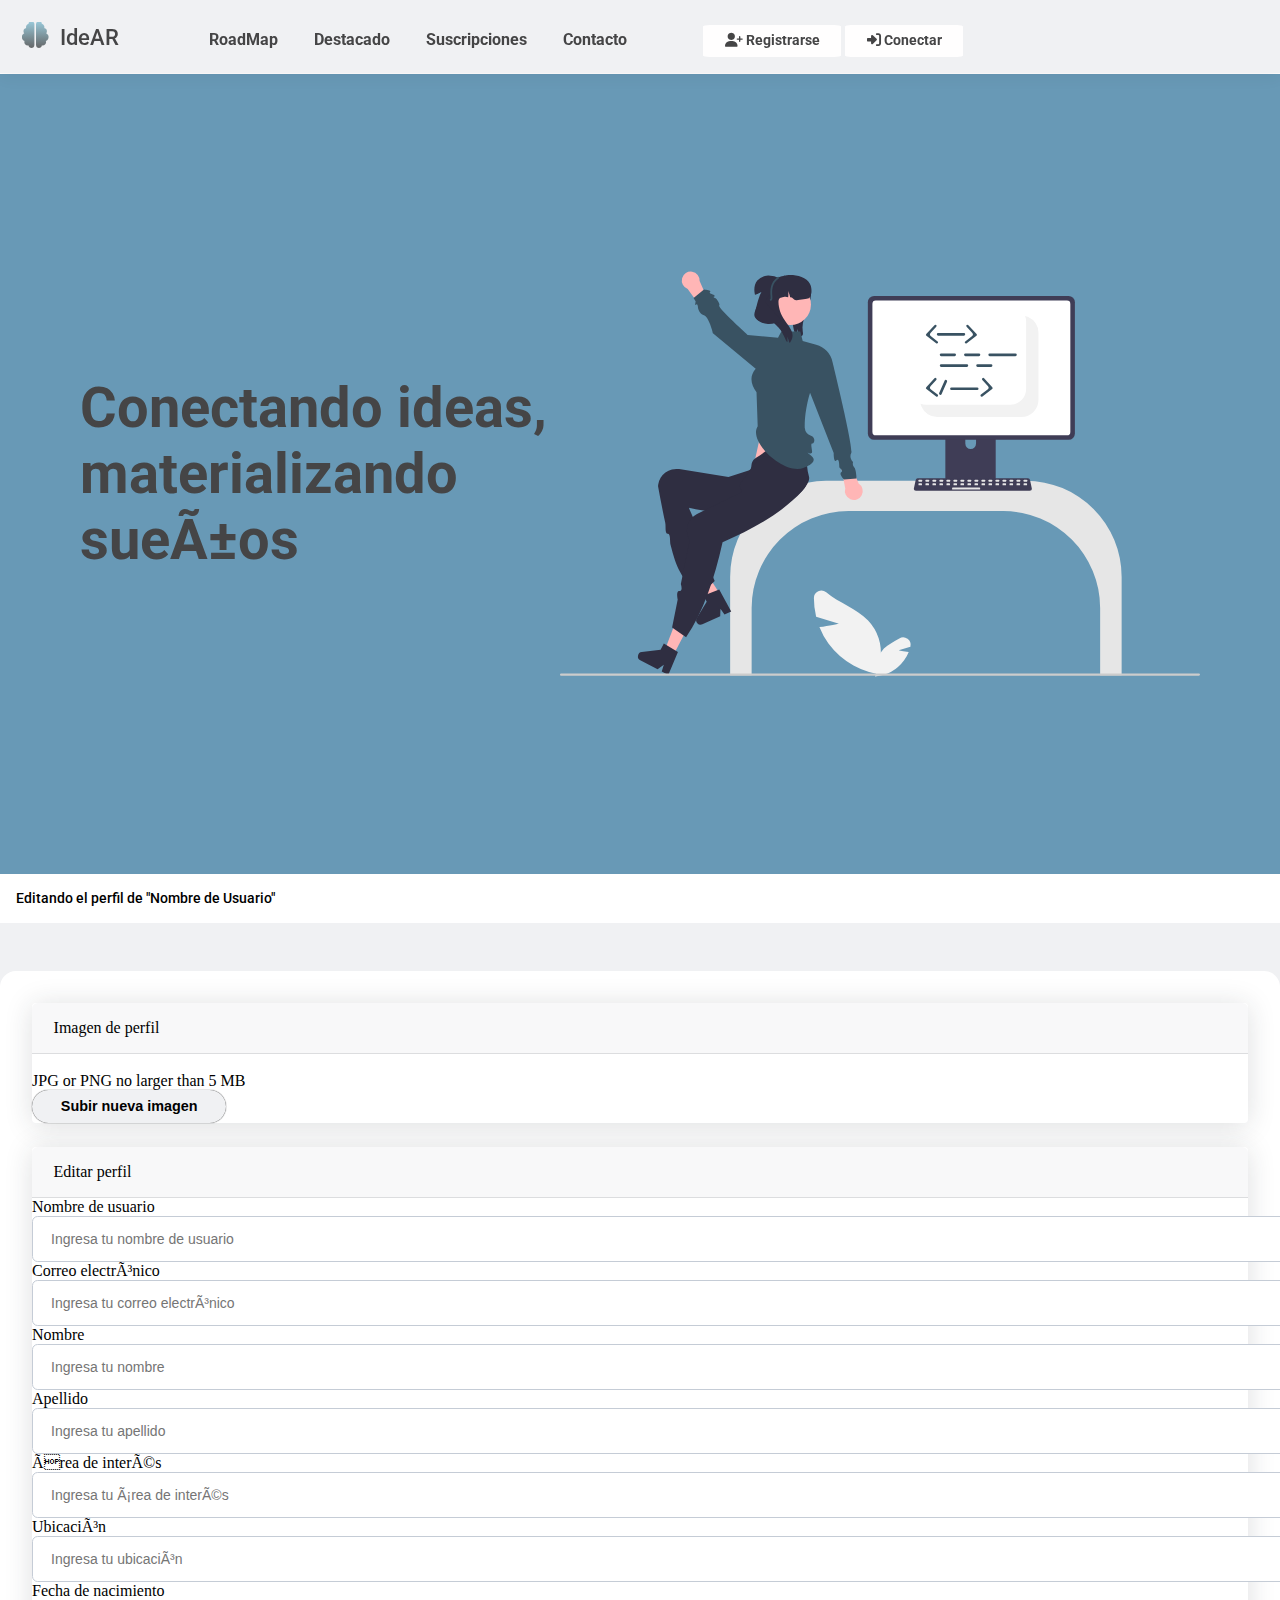
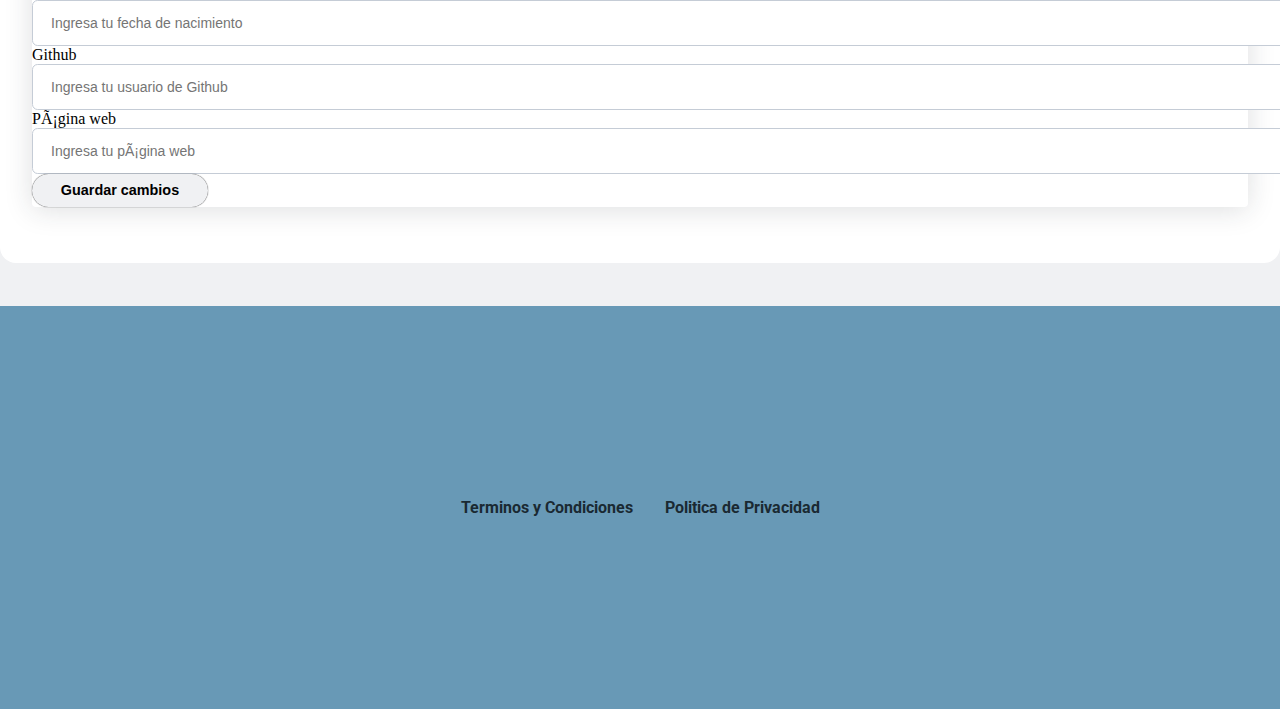
==== editProfile.html @ efefc880 "Cambios y nuevas vistas" ====
<!DOCTYPE html>
<html lang=”es”>
<head>
    <meta charset=”UTF-8″ />
    <title>Ide.AR</title>
    <meta name="viewport" content="width=device-width, initial-scale=1">
    <link rel="stylesheet" href="https://cdnjs.cloudflare.com/ajax/libs/font-awesome/4.7.0/css/font-awesome.min.css">
    <link rel="stylesheet" href="https://use.fontawesome.com/releases/v5.5.0/css/all.css" integrity="sha384-B4dIYHKNBt8Bc12p+WXckhzcICo0wtJAoU8YZTY5qE0Id1GSseTk6S+L3BlXeVIU" crossorigin="anonymous">
    <link rel="stylesheet" href="https://cdnjs.cloudflare.com/ajax/libs/font-awesome/6.1.2/css/all.min.css">
    <link rel="stylesheet" href="/css/styles.css">
    <script src="https://code.jquery.com/jquery-3.6.1.min.js"></script>
    <script src="/scripts/scripts.js"></script>
    <link href="https://cdn.jsdelivr.net/npm/bootstrap@5.2.3/dist/css/bootstrap.min.css" rel="stylesheet" integrity="sha384-rbsA2VBKQhggwzxH7pPCaAqO46MgnOM80zW1RWuH61DGLwZJEdK2Kadq2F9CUG65" crossorigin="anonymous">
</head>
<body>
    <script src="https://cdn.jsdelivr.net/npm/bootstrap@5.2.3/dist/js/bootstrap.bundle.min.js" integrity="sha384-kenU1KFdBIe4zVF0s0G1M5b4hcpxyD9F7jL+jjXkk+Q2h455rYXK/7HAuoJl+0I4" crossorigin="anonymous"></script>
    <nav>
        <a href="#home" class="logoNav"><i class='fas fa-brain'></i> IdeAR</a>
        <span class="menuIcon"><i class="fa-solid fa-bars"></i></span>
        <ol class="navOptions">
            <li><a href="#roadMap">RoadMap</a></li>
            <li><a href="#destacado">Destacado</a></li>
            <li><a href="#pricing">Suscripciones</a></li>
            <li><a href="#contact">Contacto</a></li>
        </ol>
        <ol class="userOptions">
            <li><a href=""><i class="fa-solid fa-user-plus"></i> Registrarse</a></li>
            <li><a href=""><i class="fa-solid fa-right-to-bracket"></i> Conectar</a></li>
        </ol>
    </nav>
    <header class="mainHeader">
        <div class="infoHeader">
            <h1>Conectando ideas, materializando sueños</h1>
        </div>
        <img src="/img/main.svg">
    </header>
    <main>
        <section class="container postView editProfile">
            <div class="navContent">
                Editando el perfil de "Nombre de Usuario"
            </div>

            <div class="container-xl px-4 mt-4">
                <div class="row">
                    <div class="col-xl-4">
                        <!-- Profile picture card-->
                        <div class="card mb-4 mb-xl-0">
                            <div class="card-header">Imagen de perfil</div>
                            <div class="card-body text-center">
                                <!-- Profile picture image-->
                                <img class="img-account-profile rounded-circle mb-2" src="https://via.placeholder.com/200x200" alt="">
                                <!-- Profile picture help block-->
                                <div class="small font-italic text-muted mb-4">JPG or PNG no larger than 5 MB</div>
                                <!-- Profile picture upload button-->
                                <button class="buttonProfile" type="button">Subir nueva imagen</button>
                            </div>
                        </div>
                    </div>
                    <div class="col-xl-8">
                        <!-- Account details card-->
                        <div class="card mb-4">
                            <div class="card-header">Editar perfil</div>
                            <div class="card-body">
                                <form>
                                    <!-- Form Group (username)-->
                                    <div class="row gx-3 mb-3">
                                        <div class="col-md-6">
                                            <label class="small mb-1" for="inputUsername">Nombre de usuario</label>
                                            <input class="form-control" id="inputUsername" type="text" placeholder="Ingresa tu nombre de usuario">
                                        </div>
                                        <div class="col-md-6">
                                            <label class="small mb-1" for="inputEmailAddress">Correo electrónico</label>
                                            <input class="form-control" id="inputEmailAddress" type="email" placeholder="Ingresa tu correo electrónico">
                                        </div>
                                    </div>
                                    <!-- Form Row-->
                                    <div class="row gx-3 mb-3">
                                        <!-- Form Group (first name)-->
                                        <div class="col-md-6">
                                            <label class="small mb-1" for="inputFirstName">Nombre</label>
                                            <input class="form-control" id="inputFirstName" type="text" placeholder="Ingresa tu nombre">
                                        </div>
                                        <!-- Form Group (last name)-->
                                        <div class="col-md-6">
                                            <label class="small mb-1" for="inputLastName">Apellido</label>
                                            <input class="form-control" id="inputLastName" type="text" placeholder="Ingresa tu apellido">
                                        </div>
                                    </div>
                                    <!-- Form Row        -->
                                    <div class="row gx-3 mb-3">
                                        <!-- Form Interest-->
                                        <div class="col-md-6">
                                            <label class="small mb-1" for="inputInterest">Área de interés</label>
                                            <input class="form-control" id="inputInterest" type="text" placeholder="Ingresa tu área de interés">
                                        </div>
                                        <!-- Form Group (location)-->
                                        <div class="col-md-6">
                                            <label class="small mb-1" for="inputLocation">Ubicación</label>
                                            <input class="form-control" id="inputLocation" type="text" placeholder="Ingresa tu ubicación">
                                        </div>
                                    </div>
                                    <!-- Form Row-->
                                    <div class="row gx-3 mb-3">
                                        <!-- Form Group (birthday)-->
                                        <div class="col-md-6">
                                            <label class="small mb-1" for="inputBirthday">Fecha de nacimiento</label>
                                            <input class="form-control" id="inputBirthday" type="text" name="birthday" placeholder="Ingresa tu fecha de nacimiento">
                                        </div>
                                    </div>
                                    <!-- Form Row-->
                                    <div class="row gx-3 mb-3">
                                        <!-- Form Group (Github)-->
                                        <div class="col-md-6">
                                            <label class="small mb-1" for="inputGithub">Github</label>
                                            <input class="form-control" id="inputGithub" type="url" name="github" placeholder="Ingresa tu usuario de Github">
                                        </div>
                                        <!-- Form Group (Webpage)-->
                                        <div class="col-md-6">
                                            <label class="small mb-1" for="inputWebpage">Página web</label>
                                            <input class="form-control" id="inputWebpage" type="url" name="webpage" placeholder="Ingresa tu página web">
                                        </div>
                                    </div>
                                    <!-- Save changes button-->
                                    <button class="buttonProfile" type="button">Guardar cambios</button>
                                </form>
                            </div>
                        </div>
                    </div>
                </div>
            </div>

        </section>
    </main>
    <footer class="postFooter">
        <p>
            <a href="">Terminos y Condiciones</a>
            <a href="">Politica de Privacidad</a>
        </p>
    </footer>
</body>
</html>
---- css/styles.css ----
@import url('https://fonts.googleapis.com/css2?family=Roboto:wght@400;500;700&display=swap');

:root{
    --main-bg-color: #fffefe;
    --main-bg2-color: #f0f1f3;
    --main-ad-color: #6899b6;
    --main-ad2-color: #395262;
    --main-txt-color: #454546;
}

html{
    scroll-behavior: smooth;
}

body{
    background-color: var(--main-bg-color);
    margin: 0;
}

main{
    background-color:var(--main-bg2-color);
    margin-top: 4rem;
}

h1,h2,h3,h4,h5{
    font-family: 'Roboto', sans-serif;
    color: var(--main-txt-color);
}

nav span.menuIcon{
    font-family: 'Roboto', sans-serif;
    text-transform: uppercase;
    font-weight: bold;
    font-size: 1.4em;
    display: none;
    width: 100%;
    text-align: center;
    letter-spacing: 0.2em;
}

nav{
    display: inline-block;
    background-color: var(--main-bg2-color);
    box-shadow: 0 4px 16px 0 rgba(0,0,0,.05);
    position: fixed;
    width: 100%;
    z-index: 1;
    top: 0;
    left: 0;
    font-family: 'Roboto', sans-serif;
}

nav ol{
    margin: 0.5em;
    display: inline-block;
}

nav ol li{
    list-style: none;
    display: inline-block;
}

nav a.logoNav{
    font-weight: 500;
    font-size: 1.4em;
    display: inline-block;
}

nav ol.userOptions li{
    font-weight: 500;
    font-size: 0.9em!important;
    background-color: var(--main-bg-color);
    padding: 0.5em;
    border-radius: 5%;
}

nav a{
    color: var(--main-txt-color);
    text-decoration: none;
    margin:1em;
    font-size: 1em;
    -webkit-transition: 0.2s all;   
    -webkit-transition-delay: 0.2s; 
    -moz-transition: 0.2s all;   
    -moz-transition-delay: 0.2s; 
    -ms-transition: 0.2s all;   
    -ms-transition-delay: 0.2s; 
    -o-transition: 0.2s all;   
    -o-transition-delay: 0.2s; 
    transition: 0.2s all;   
    transition-delay: 0.2s; 
    font-weight: bolder;
}

nav a:hover{
    color: var(--main-ad-color);
    -webkit-transition-delay: 0s;
    -moz-transition-delay: 0s;
    -ms-transition-delay: 0s;
    -o-transition-delay: 0s;
    transition-delay: 0s;
}

nav a i{
    color: var(--main-txt-color);
}

.fa-brain, .fa-bars{
    background: -webkit-linear-gradient(#98c7d7,#636363);
    -webkit-background-clip: text;
    -webkit-text-fill-color: transparent;
    font-size: 1.2em;
    margin-right: 0.2em;
}

.fa-bars{
    font-size: 1em;
}

header{
    background-color: var(--main-ad-color);
    margin: 0;
}

.mainHeader{
    display: flex;
    align-items: center;
    justify-content: center;
    padding: 5em;
    margin-top: 4.6em;
}

.mainHeader img{
    width: 40em;
    height: 40em;
}

.infoHeader a{
    width: 10em;
    text-decoration: none;
    text-align: center;
    font-family: 'Roboto', sans-serif;
    background-color: var(--main-bg-color);
    color: var(--main-txt-color);
    padding: 1em;
    display: block;
    border: 0.2em solid var(--main-bg-color);
    border-radius: 2em;
}

.infoHeader a:hover{
    color: var(--main-ad-color);
}

.infoHeader h1{
    font-size: 3.5em;
    color: var(--main-txt-color);
}

header svg{
    margin-bottom: -0.3em;
}


section.container {
    background-color: var(--main-bg2-color);
    padding: 6em 2em 6em;
    width: auto!important;
}

section.container.postView{
    padding: 0!important;
    background-color: #F0F1F3;
    margin-top: -4rem;
    max-width: 1920px;
}

.navContent {
    background-color: #FFFFFF;
    padding: 1rem;
    font-family: 'Roboto', sans-serif;;
    font-weight: 500;
    font-size: 0.9rem;
}

section.mainPost {
    background-color: var(--main-bg2-color);
    padding: 3rem 3rem 0;
    display: flex;
    margin: 0 auto;
}

section.mainPost.profile{
    padding-top: 3rem;
    padding-left: 6rem;
}

section.userProfile {
    background: var(--main-bg-color);
    width: 12rem;
    height: 31rem;
    padding: 2rem;
    border-radius: 1rem;
    display: flex;
    flex-flow: column;
}

span.userName {
    margin: 0 auto;
    margin-top: 1rem;
    margin-bottom: 1rem;
    font-family: 'Roboto', sans-serif;;
    font-weight: 600;
}

section.userProfile img {
    border-radius: 100%;
    width: 200px;
    height: 200px;
    margin: 0 auto;
    margin-bottom: 1rem;
}
section.dataProfile {
    border-bottom: 0.1rem solid #a8a7a7;
    padding-bottom: 0.6rem;
    margin-bottom: 0.6rem;
}

section.dataProfile:first-child {
    margin-top: 0.6rem!important;
}

section.userProfile h4 {
    font-size: 0.9rem;
    margin: 0!important;
}

section.dataProfile span {
    font-family: 'Roboto', sans-serif;;
    font-size: 0.8rem;
}

section.postContent {
    display: flex;
    background: var(--main-bg-color);
    padding: 2rem;
    border-radius: 1rem;
    flex-flow: column;
    margin-left: 1rem;
    font-family: 'Roboto', sans-serif;
    text-align: justify;
}

section.postNav {
    font-size: 0.9rem;
    display: inline-block;
}

section.postNav span {
    margin-right: 1rem;
}

section.postButtons{
    float: right;
    margin-top: -0.8em;
}

section.postContent p{
    font-size: 0.9rem;
}

section.container.postView h3 {
    background: var(--main-bg-color);
    padding: 1rem;
    margin-left: 3rem;
    margin-right: 3rem;
    border-radius: 1rem;
}

section.featuredPosts {
    display: flex;
    margin-left: 3rem;
    margin-right: 3rem;
    justify-content: center;
}

section.featuredPosts.profile{
    background-color: var(--main-bg-color);
    padding: 2rem;
    border-radius: 1em;
}

section.featuredPosts.profile article{
    height: 12rem;
}

section.featuredPosts article {
    background: var(--main-bg-color);
    padding: 1rem;
    height: 10rem;
    width: 17rem;
    margin-left: 1rem;
    border-radius: 1rem;
}

section.featuredPosts article h4 {
    margin: 0 auto;
    text-align: center;
}

section.featuredPosts article img {
    margin-bottom: 1rem;
}


section.commentForm {
    width: 100em;
    background: var(--main-bg-color);
    padding: 2rem;
    margin-left: 3rem;
    margin-right: 3rem;
    margin: 0 auto;
    border-radius: 1rem;
}

section.profileComment {
    display: flex;
    flex-direction: column;
    padding: 2rem;
    font-family: 'Roboto', sans-serif;
}

section.profileComment span.info.Username{
    font-weight: bolder;
    margin-bottom: 1em;
}

section.profileComment img{
    border-radius: 100%;
    width: 150px;
    height: 150px;
}

section.profileComment span.info.Interest{
    margin-top: 1em;
    font-style: italic;
    font-weight: bolder;
    text-align: center;
    font-size: 0.9em;
    color: var(--main-ad2-color);
}

section.commentData {
    margin-bottom: 2em;
}

section.commentData span, section.commentData button, section.postButtons button, .buttonProfile{
    padding: 0.6em 2em;
    background: var(--main-bg2-color); 
    box-shadow: 0px 0px 1px 0px;
    border-radius: 20em;
    font-size: 0.9em;
    font-weight: bolder;
    display: inline-block;
}

section.commentData button, section.postButtons button, .buttonProfile{
    border: 0!important;
}

section.commentButtons {
    display: inline-block;
    float: right;
}

section.commentContent section.content{
    font-size: 0.9em;
    text-align: justify;
}

.rateCommentPost {
    border-top: 0.1rem solid #b9b8b8;
    font-family: 'Roboto', sans-serif;
    text-align: center;
    padding-top: 1rem;
    margin-top: 1rem;
    font-size: 1.4em;
    color: #ffde2c;
    text-shadow: 0 0 2px #524709;
}

article.commentPost {
    display: flex;
    margin-top: 1rem;
    background: #fffefe;
    padding: 2rem;
    border-radius: 0.8rem;
    width: 100em;
    height: 20em;
    margin: 0 auto;
    margin-top: 1em;
}

form#postComment textarea[name=comment] {
    width: 98rem;
    padding: 1rem;
    resize: none;
    border: 0;
    border-bottom: 0.1rem solid #a8a7a7;
    font-family: 'Roboto', sans-serif;
}

form#postComment .rateComment{
    unicode-bidi: bidi-override;

}

.rateComment {  
    background: var(--main-bg2-color);
    padding: 0.6em 2em;
    font-family: 'Roboto', sans-serif;
    font-size: 0.9em;
    border-radius: 2rem;
    margin-top: 1.2rem;
    display: inline-block;
}

.starsRate{
    direction: rtl;/* right to left */
    unicode-bidi: bidi-override;/* bidi de bidireccional */
    display: inline-block;
}

.rateComment span{
    font-weight: bolder;
}

.rateComment input[type = "radio"]{ 
    display:none;
}

.rateComment label{
    font-size: 1.2em;
}

.rateComment label:hover, .rateComment label:hover ~ label, .rateComment input[type = "radio"]:checked ~ label{
    color:#ffde2c;
    text-shadow: 0 0 2px #524709;
}


input#postComment{
    background: #f0f1f3;
    border: 0;
    padding: 0.6em 2em;
    font-family: 'Roboto';
    font-weight: bolder;
    border-radius: 2rem;
    font-size: 0.9em;
    display: inline-block;
    float: right;
    margin-top: 1.2rem;
}

section.commentContent {
    padding: 2rem;
    border-left: 0.1rem solid #a8a7a7;
    text-align: justify;
    font-family: 'Roboto', sans-serif;
}

section.items{
    display: flex;
    flex-wrap: wrap; 
    justify-content: center;
    column-gap: 1em;
    row-gap: 1em;
}

section.container h2.mainTitle{
    text-align: center;
    letter-spacing: 0.2em;
    text-transform: uppercase;
    margin-bottom: 2em;
}

h2#roadMap span, h2#destacado span {
    border-bottom: 0.4em solid #6899b652;
}

section.roadMap, article.lastNews, section.subscriptions{
    width: 14em;
    background-color: var(--main-bg-color);
    display: flex;
    flex-direction: column;
    align-items: center;
    padding: 1em;
    border-radius: 0.5em;
}

section.container.contactForm, section.container.news{
    background-color: var(--main-bg-color);
}

article.lastNews{
    display: block;
    border: 0.1em solid var(--main-bg2-color);
    box-shadow: 0em 0em 1em rgb(0 0 0 / 7%);
}

article.lastNews img {
    width: 14em;
    height: 8em;
}

section.roadMap h2, article.lastNews h2, section.subscriptions h2{
    font-size: 1.2em;
    margin: 0 auto;
    margin-top: 1em;
}

article.lastNews header{
    background-color: transparent!important;
    margin: 0 auto;
}

section.roadMap p, article.lastNews p, section.subscriptions p{
    font-family: 'Roboto', sans-serif;
    font-size: 0.8em;
    text-align: center;
    color: var(--main-txt-color);
}

section.subscriptions p, article.lastNews p{
    text-align: justify;
}

p.mountSubscription{
    font-size: 1em!important;
    font-weight: bold;
    display: inline-block;
}

a.getSubscription{
    display: inline-block;
    text-decoration: none;
}

.fa-lightbulb, .fa-wifi, .fa-handshake, .fa-building-user, .fa-cart-shopping {
    width: 0.7em;
    height: 0.7em;
    background-color: var(--main-ad-color);
    font-size: 1em;
    color: var(--main-bg2-color);
    padding: 1em;
    border-radius: 100%;
    display: flex;
    justify-content: center;
    -webkit-transition: 0.2s all;   
    -webkit-transition-delay: 0.2s; 
    -moz-transition: 0.2s all;   
    -moz-transition-delay: 0.2s; 
    -ms-transition: 0.2s all;   
    -ms-transition-delay: 0.2s; 
    -o-transition: 0.2s all;   
    -o-transition-delay: 0.2s; 
    transition: 0.2s all;   
    transition-delay: 0.2s; 
}

.fa-lightbulb:hover, .fa-wifi:hover, .fa-handshake:hover, .fa-building-user:hover, .fa-cart-shopping:hover{
    background-color: var(--main-bg-color);
    box-shadow: 0em 0em 1em rgb(0 0 0 / 7%);
    color: var(--main-ad-color);
    -webkit-transition-delay: 0s;
    -moz-transition-delay: 0s;
    -ms-transition-delay: 0s;
    -o-transition-delay: 0s;
    transition-delay: 0s;
}

article.lastNews footer{
    background-color: transparent!important;
    padding: 0;
}

article.lastNews footer section.mainAuthor, article.lastNews footer section.mainDate{
    width: auto;
    height: auto;
    background: var(--main-bg2-color);
    display: inline-block;
    font-family: 'Roboto', sans-serif;
    padding: 0.5em;
}

article.lastNews footer section.mainAuthor p, article.lastNews footer section.mainDate p{
    margin: 0 auto;
}

article.lastNews footer p{
    display: block!important;
}

section.mainDate {
    float: right;
}

section.dataForm{
    padding: 2em;
    border-radius: 2%;
}

.formField{
    margin: 1em;
}

.formField label{
    font-family: 'Roboto', sans-serif;
    text-transform: uppercase;
    font-weight: 500;
    font-size: 0.8em;
    letter-spacing: 0.2em;
}

.formField input, .formField textarea {
    width: 24em;
    min-height: 2em;
    font-family: 'Roboto', sans-serif;
    font-size: 0.8em;
    color: var(--main-txt-color);
    padding: 0.2em 0.6em;
    display: block;
    border: unset;
    outline-color: var(--main-bg2-color);
    border-bottom: 0.1em solid var(--main-ad2-color);
}

.formField textarea{
    width: 24em;
    height: 10em;
    font-size: 0.8em;
    overflow: hidden;
    resize: none;
}

.formField input[type="submit"] {
    width: 25.2em;
    background-color: var(--main-ad2-color);
    text-transform: uppercase;
    box-shadow: rgba(0, 0, 0, 0) 0px 0px 0px 0px, 
                rgba(0, 0, 0, 0) 0px 0px 0px 0px, 
                rgba(0, 0, 0, 0.12) 0px 1px 1px 0px, 
                rgb(84, 105, 212) 0px 0px 0px 1px, 
                rgba(0, 0, 0, 0) 0px 0px 0px 0px, 
                rgba(0, 0, 0, 0) 0px 0px 0px 0px, 
                rgba(60, 66, 87, 0.08) 0px 2px 5px 0px;
    color: #fff;
    font-weight: 600;
    cursor: pointer;
}

section.container.contactForm section.items img{
    width: 40em;
}

footer{
    background-color: var(--main-ad-color);
    padding-top: 10em;
}

footer.postFooter{
    padding-top: 10em;
    padding-bottom: 10em;
    margin-top: -0.3em;
}

footer a{
    display: inline-block;
    text-decoration: none;
    font-family: 'Roboto', sans-serif;
    margin: 1em;
    font-weight: bolder;
    color: #1a2932;
}

footer p{
    display: flex;
    justify-content: center;
    align-items: center;
}

section.contactar {
    padding: 20em;
}

footer svg{
    margin-bottom: -0.4em;;    
}


/* VISTA PERFIL */

section.profileView{
    padding: 0;
}

section.profileView h3{
    margin-top: -0.009em;
    font-size: 1.2em;
    padding-left: 2em!important;
}

.card {
    position: relative;
    display: flex;
    flex-direction: column;
    min-width: 0;
    word-wrap: break-word;
    background-color: #fff;
    background-clip: border-box;
    border: 0 solid transparent;
    border-radius: .25rem;
    margin-bottom: 1.5rem;
    box-shadow: 0 2px 6px 0 rgb(218 218 253 / 65%), 0 2px 6px 0 rgb(206 206 238 / 54%);
}
.me-2 {
    margin-right: .5rem!important;
}

/* EDITAR PERFIL */

section.mainPost.editProfile {
    background: #fffefe;
    width: 70em;
    margin-top: 2em;
    border-radius: 1em;
    padding: 3rem!important;
}

section.mainPost.editProfile section.userProfile {
    border-right: 0.1rem solid #a8a7a7;
    border-radius: 0!important;
}

section.userProfile.view{
    height: 38rem;
}

section.container.postView.editProfile{
    padding-bottom: 3em!important;
}

.container-xl.px-4.mt-4 {
    background: #ffffff;
    padding: 2em;
    border-radius: 1em;
    margin-top: 3em!important;
}

.img-account-profile {
    height: 10rem;
}
.rounded-circle {
    border-radius: 50% !important;
}
.card {
    box-shadow: 0 0.15rem 1.75rem 0 rgb(33 40 50 / 15%);
}
.card .card-header {
    font-weight: 500;
}
.card-header:first-child {
    border-radius: 0.35rem 0.35rem 0 0;
}
.card-header {
    padding: 1rem 1.35rem;
    margin-bottom: 0;
    background-color: rgba(33, 40, 50, 0.03);
    border-bottom: 1px solid rgba(33, 40, 50, 0.125);
}
.form-control, .dataTable-input {
    display: block;
    width: 100%;
    padding: 0.875rem 1.125rem;
    font-size: 0.875rem;
    font-weight: 400;
    line-height: 1;
    color: #69707a;
    background-color: #fff;
    background-clip: padding-box;
    border: 1px solid #c5ccd6;
    -webkit-appearance: none;
    -moz-appearance: none;
    appearance: none;
    border-radius: 0.35rem;
    transition: border-color 0.15s ease-in-out, box-shadow 0.15s ease-in-out;
}

.nav-borders .nav-link.active {
    color: #0061f2;
    border-bottom-color: #0061f2;
}
.nav-borders .nav-link {
    color: #69707a;
    border-bottom-width: 0.125rem;
    border-bottom-style: solid;
    border-bottom-color: transparent;
    padding-top: 0.5rem;
    padding-bottom: 0.5rem;
    padding-left: 0;
    padding-right: 0;
    margin-left: 1rem;
    margin-right: 1rem;
}


/* VISTA PUBLICACIONES */

section.infoHeader.postView{
    text-align: center;
}

section.infoHeader.postView h1{
    font-size: 2em;    
    border-bottom: 0.1em solid var(--main-ad2-color);
    padding-bottom: 0.4em;
    margin: 0;
}

section.infoHeader p.rateStars{
    font-size: 1.8em;
    margin: 0;
}






/* LOGIN */







@media only screen and (max-width: 767px) {

    nav span.menuIcon{
        display: flex;
        cursor: pointer;
        width: 1em;
        justify-content: center;
        align-items: center;
        font-size: 1.8em;
    }

    nav{
        display: flex;
        align-items: center;
        flex-direction: column;
        padding-bottom: 0.6em;
    }

    nav a.logoNav{
        display: flex;
        align-items: center;
    }

    nav ol{
        display: none;
    }

    nav ol.show{
        display: flex;
        flex-direction: column;
        padding: 0;
        text-align: center;
    }

    nav ol li{
        padding: 0.5em;

    }

    ol.userOptions.show{
        display: inline-block;
        margin-bottom: 1em;
    }

    .mainHeader{
        margin-top: 6em;
    }

    .mainHeader img{
        width: 26em;
        height: 26em;
        margin-right: 2em;
    }

    header.mainHeader .infoHeader{
        margin-left: 2em;
    }

    .infoHeader h1{
        font-size: 2.5em;
    }

    .infoHeader a{
        width: 8em;
    }

    section.container h2.mainTitle{
        font-size: 2.2em;
    }

    section.roadMap, article.lastNews, section.subscriptions{
        width: 50em;
    }

    .fa-lightbulb, .fa-wifi, .fa-handshake, .fa-building-user, .fa-cart-shopping{
        width: 1em;
        height: 1em;
        font-size: 2em;
        margin-top: 1em;
    }

    section.roadMap h2, article.lastNews h2, section.subscriptions h2, article.lastNews h2{
        font-size: 1.8em;
        text-transform: uppercase;
    }

    section.roadMap p, article.lastNews p, section.subscriptions p, article.lastNews p{
        font-size: 1.4em;
    }

    article.lastNews{
        width: 40em;
        display: block;
    }
    
    article.lastNews img {
        width: 40em;
        height: 20em;
    }
    
    article.lastNews p{
        text-align:justify;
    }

    article.lastNews footer section.mainAuthor, article.lastNews footer section.mainDate{
        display: block;
        margin-bottom: 0.4em;
    }

    section.mainAuthor p, section.mainDate p{
        text-align: center;
        font-size: 1.4em;
        text-transform: uppercase;
    }

    section.mainDate{
        float: inherit;
    }

    section.subscriptions p.mountSubscription{
        font-size: 2em!important;
    }


}
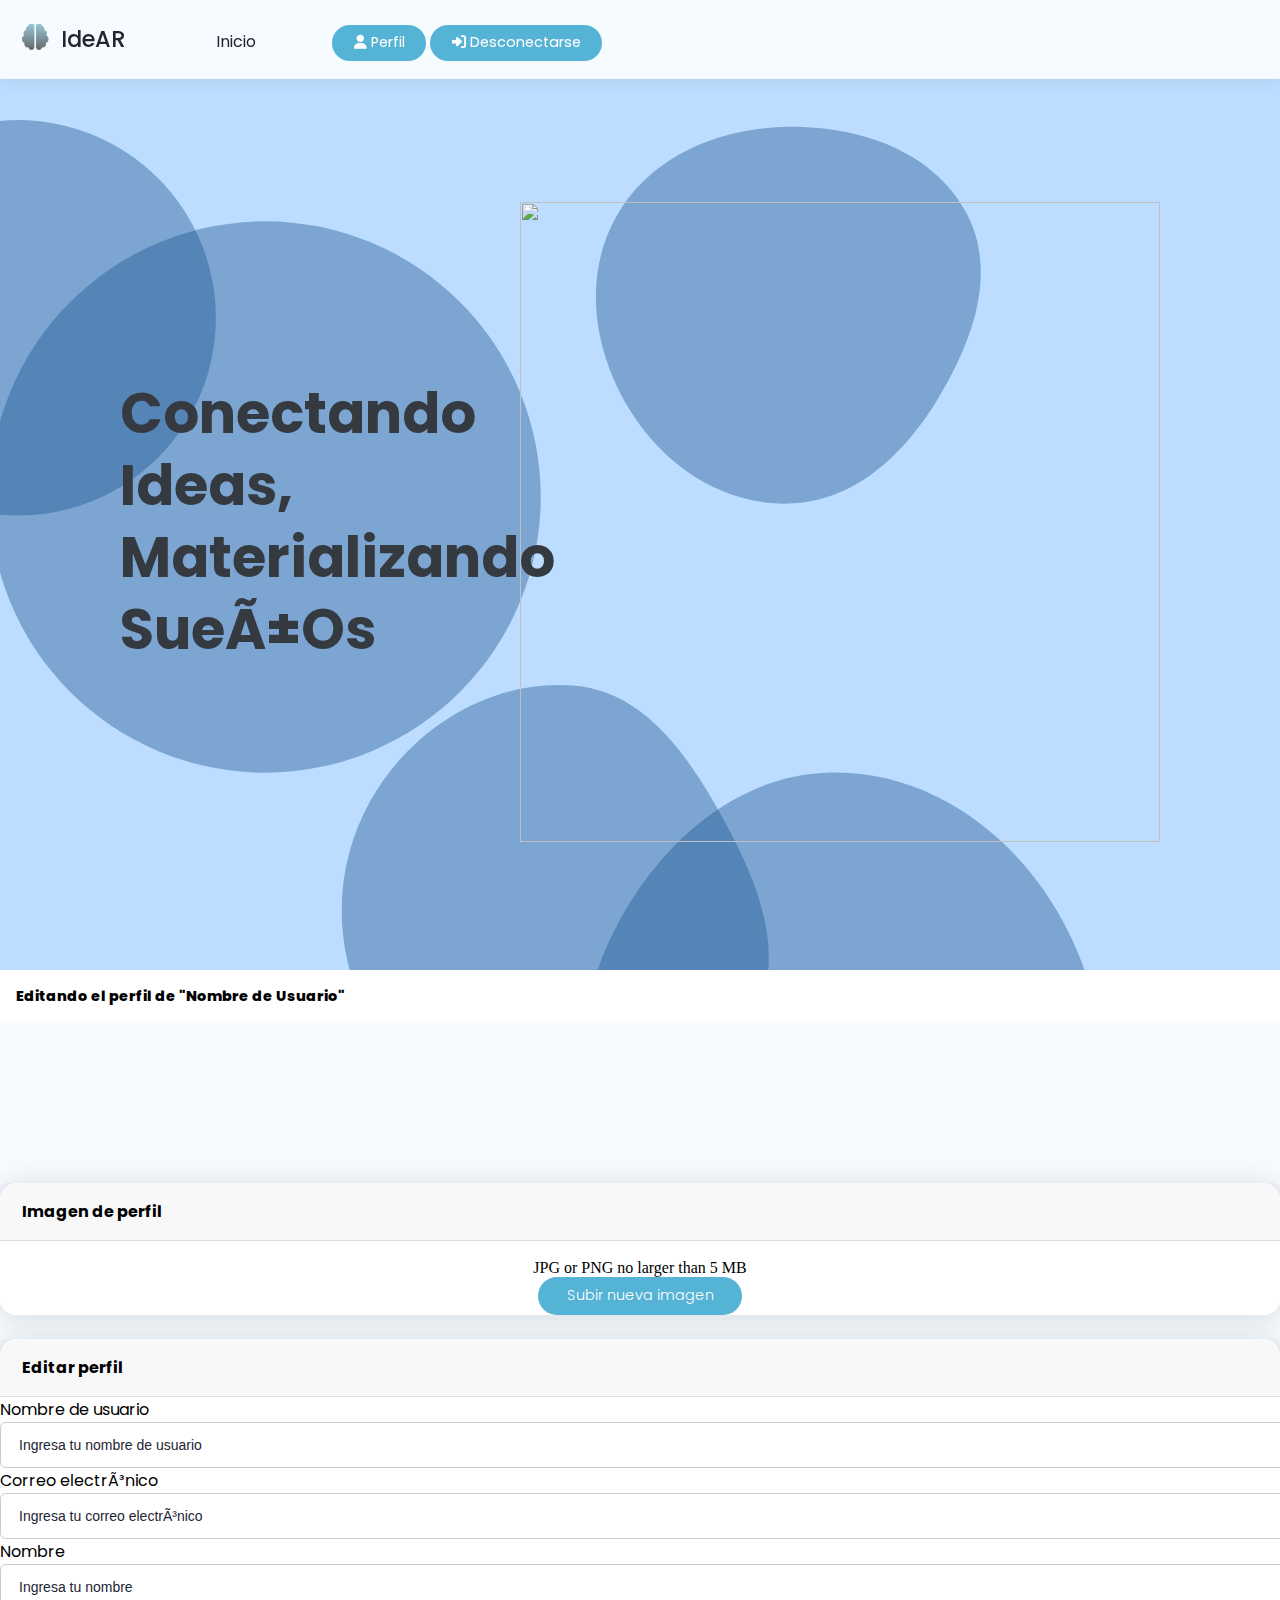
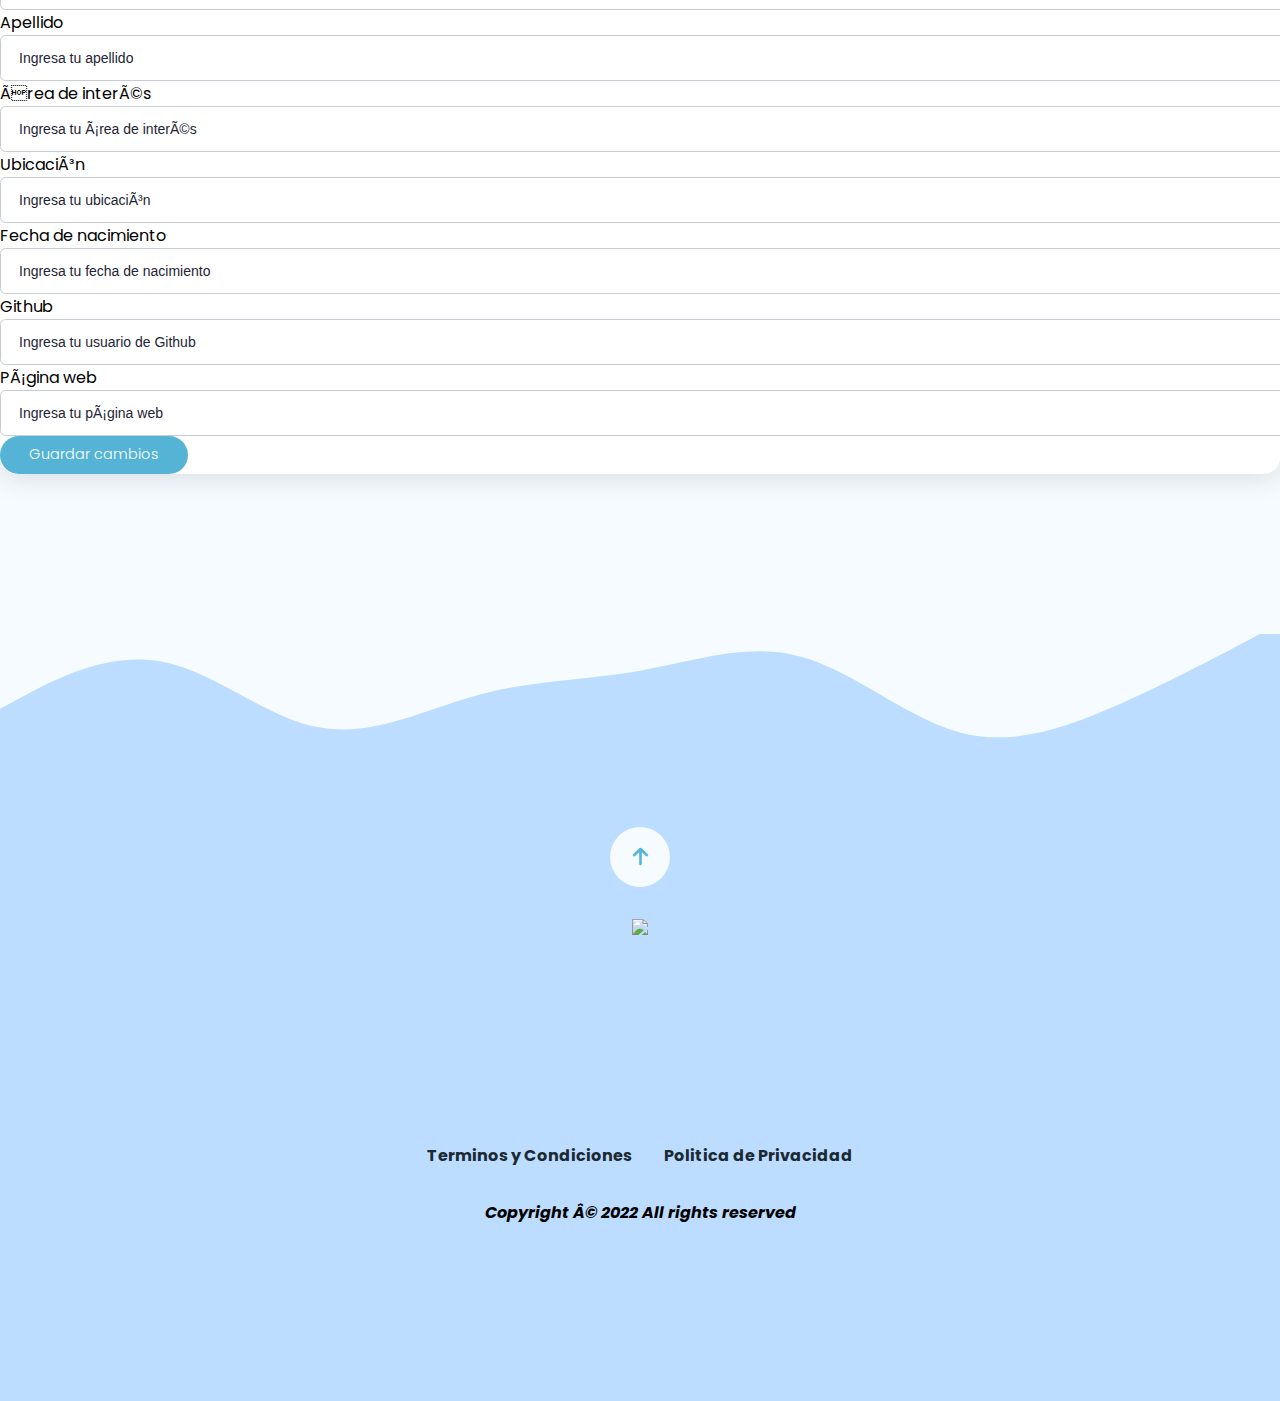
==== commit 6bfcf1ae: "se dio funcionalidad a la carga y modificacion de perfil" ====
--- a/editProfile.html
+++ b/editProfile.html
@@ -15,24 +15,21 @@
 <body>
     <script src="https://cdn.jsdelivr.net/npm/bootstrap@5.2.3/dist/js/bootstrap.bundle.min.js" integrity="sha384-kenU1KFdBIe4zVF0s0G1M5b4hcpxyD9F7jL+jjXkk+Q2h455rYXK/7HAuoJl+0I4" crossorigin="anonymous"></script>
     <nav>
-        <a href="#home" class="logoNav"><i class='fas fa-brain'></i> IdeAR</a>
+        <a href="index.html" class="logoNav"><i class='fas fa-brain'></i> IdeAR</a>
         <span class="menuIcon"><i class="fa-solid fa-bars"></i></span>
         <ol class="navOptions">
-            <li><a href="#roadMap">RoadMap</a></li>
-            <li><a href="#destacado">Destacado</a></li>
-            <li><a href="#pricing">Suscripciones</a></li>
-            <li><a href="#contact">Contacto</a></li>
+            <li><a href="#">Inicio</a></li>
         </ol>
         <ol class="userOptions">
-            <li><a href=""><i class="fa-solid fa-user-plus"></i> Registrarse</a></li>
-            <li><a href=""><i class="fa-solid fa-right-to-bracket"></i> Conectar</a></li>
+            <li><a href="register.html"><i class="fa-solid fa-user"></i> Perfil</a></li>
+            <li><a href="login.html"><i class="fa-solid fa-right-to-bracket"></i> Desconectarse</a></li>
         </ol>
     </nav>
     <header class="mainHeader">
         <div class="infoHeader">
-            <h1>Conectando ideas, materializando sueños</h1>
+            <h1 id="#">Conectando ideas, materializando sueños</h1>
         </div>
-        <img src="/img/main.svg">
+        <img src="/img/mainImage.svg">
     </header>
     <main>
         <section class="container postView editProfile">
@@ -40,7 +37,7 @@
                 Editando el perfil de "Nombre de Usuario"
             </div>
 
-            <div class="container-xl px-4 mt-4">
+            <div class="container-xl px-4 mt-4" style="margin-top: 10em!important; margin-bottom: 10em!important;">
                 <div class="row">
                     <div class="col-xl-4">
                         <!-- Profile picture card-->
@@ -66,11 +63,11 @@
                                     <div class="row gx-3 mb-3">
                                         <div class="col-md-6">
                                             <label class="small mb-1" for="inputUsername">Nombre de usuario</label>
-                                            <input class="form-control" id="inputUsername" type="text" placeholder="Ingresa tu nombre de usuario">
+                                            <input class="form-control" id="nickname" type="text" placeholder="Ingresa tu nombre de usuario">
                                         </div>
                                         <div class="col-md-6">
                                             <label class="small mb-1" for="inputEmailAddress">Correo electrónico</label>
-                                            <input class="form-control" id="inputEmailAddress" type="email" placeholder="Ingresa tu correo electrónico">
+                                            <input class="form-control" id="email" type="email" placeholder="Ingresa tu correo electrónico">
                                         </div>
                                     </div>
                                     <!-- Form Row-->
@@ -78,12 +75,12 @@
                                         <!-- Form Group (first name)-->
                                         <div class="col-md-6">
                                             <label class="small mb-1" for="inputFirstName">Nombre</label>
-                                            <input class="form-control" id="inputFirstName" type="text" placeholder="Ingresa tu nombre">
+                                            <input class="form-control" id="nombre" type="text" placeholder="Ingresa tu nombre">
                                         </div>
                                         <!-- Form Group (last name)-->
                                         <div class="col-md-6">
                                             <label class="small mb-1" for="inputLastName">Apellido</label>
-                                            <input class="form-control" id="inputLastName" type="text" placeholder="Ingresa tu apellido">
+                                            <input class="form-control" id="apellido" type="text" placeholder="Ingresa tu apellido">
                                         </div>
                                     </div>
                                     <!-- Form Row        -->
@@ -91,12 +88,12 @@
                                         <!-- Form Interest-->
                                         <div class="col-md-6">
                                             <label class="small mb-1" for="inputInterest">Área de interés</label>
-                                            <input class="form-control" id="inputInterest" type="text" placeholder="Ingresa tu área de interés">
+                                            <input class="form-control" id="areaInteres" type="text" placeholder="Ingresa tu área de interés">
                                         </div>
                                         <!-- Form Group (location)-->
                                         <div class="col-md-6">
                                             <label class="small mb-1" for="inputLocation">Ubicación</label>
-                                            <input class="form-control" id="inputLocation" type="text" placeholder="Ingresa tu ubicación">
+                                            <input class="form-control" id="ubicacion" type="text" placeholder="Ingresa tu ubicación">
                                         </div>
                                     </div>
                                     <!-- Form Row-->
@@ -104,7 +101,7 @@
                                         <!-- Form Group (birthday)-->
                                         <div class="col-md-6">
                                             <label class="small mb-1" for="inputBirthday">Fecha de nacimiento</label>
-                                            <input class="form-control" id="inputBirthday" type="text" name="birthday" placeholder="Ingresa tu fecha de nacimiento">
+                                            <input class="form-control" id="fechaNacimiento" type="text" name="birthday" placeholder="Ingresa tu fecha de nacimiento">
                                         </div>
                                     </div>
                                     <!-- Form Row-->
@@ -112,16 +109,16 @@
                                         <!-- Form Group (Github)-->
                                         <div class="col-md-6">
                                             <label class="small mb-1" for="inputGithub">Github</label>
-                                            <input class="form-control" id="inputGithub" type="url" name="github" placeholder="Ingresa tu usuario de Github">
+                                            <input class="form-control" id="github" type="url" name="github" placeholder="Ingresa tu usuario de Github">
                                         </div>
                                         <!-- Form Group (Webpage)-->
                                         <div class="col-md-6">
                                             <label class="small mb-1" for="inputWebpage">Página web</label>
-                                            <input class="form-control" id="inputWebpage" type="url" name="webpage" placeholder="Ingresa tu página web">
+                                            <input class="form-control" id="paginaWeb" type="url" name="webpage" placeholder="Ingresa tu página web">
                                         </div>
                                     </div>
                                     <!-- Save changes button-->
-                                    <button class="buttonProfile" type="button">Guardar cambios</button>
+                                    <button class="buttonProfile" type="button" onclick="editarPerfil()">Guardar cambios</button>
                                 </form>
                             </div>
                         </div>
@@ -131,11 +128,31 @@
 
         </section>
     </main>
-    <footer class="postFooter">
+    <footer style="margin-top: -4rem">
+        <svg xmlns="http://www.w3.org/2000/svg" viewBox="0 0 1440 320">
+            <path fill="#f6fbff" fill-opacity="1" d="M0,192L30,176C60,160,120,128,180,138.7C240,149,300,203,360,213.3C420,224,480,192,540,176C600,160,660,160,720,149.3C780,139,840,117,900,133.3C960,149,1020,203,1080,218.7C1140,235,1200,213,1260,186.7C1320,160,1380,128,1410,112L1440,96L1440,0L1410,0C1380,0,1320,0,1260,0C1200,0,1140,0,1080,0C1020,0,960,0,900,0C840,0,780,0,720,0C660,0,600,0,540,0C480,0,420,0,360,0C300,0,240,0,180,0C120,0,60,0,30,0L0,0Z"></path>
+        </svg>
+  
+        <a href="#" class="mouseBack">
+            <div class="arrowUp">
+                <i class="fa-solid fa-arrow-up"></i>
+            </div>
+        </a>
+
+        <div class="infoFooter">
+            <section class="infoF">
+                <img src="img/footer.svg">
+            </section>
+        </div>
         <p>
             <a href="">Terminos y Condiciones</a>
+            <br>
             <a href="">Politica de Privacidad</a>
         </p>
+        <p class="copyright">
+            Copyright © 2022 All rights reserved
+        </p>
     </footer>
+    <script src="/js/editarPerfil.js"></script>
 </body>
 </html>--- a/css/styles.css
+++ b/css/styles.css
@@ -1,11 +1,15 @@
 @import url('https://fonts.googleapis.com/css2?family=Roboto:wght@400;500;700&display=swap');
+
+@import url('https://fonts.googleapis.com/css2?family=Poppins&display=swap');
 
 :root{
     --main-bg-color: #fffefe;
-    --main-bg2-color: #f0f1f3;
+    /*--main-bg2-color: #f0f1f3;*/
+    --main-bg2-color: #f6fbff;
     --main-ad-color: #6899b6;
     --main-ad2-color: #395262;
     --main-txt-color: #454546;
+    --bs-success-rgb: 33,193,214;
 }
 
 html{
@@ -23,8 +27,8 @@
 }
 
 h1,h2,h3,h4,h5{
-    font-family: 'Roboto', sans-serif;
-    color: var(--main-txt-color);
+    font-family: "Poppins", sans-serif;
+    color: #343a40!important;
 }
 
 nav span.menuIcon{
@@ -47,7 +51,9 @@
     z-index: 1;
     top: 0;
     left: 0;
-    font-family: 'Roboto', sans-serif;
+    font-family: "Poppins", sans-serif;
+    font-weight: 400;
+    color: #000;
 }
 
 nav ol{
@@ -69,37 +75,29 @@
 nav ol.userOptions li{
     font-weight: 500;
     font-size: 0.9em!important;
-    background-color: var(--main-bg-color);
+    background-color: #55b3d5;
     padding: 0.5em;
-    border-radius: 5%;
+    border-radius: 20em;
+    transition: all 0.3s ease 0s;
+}
+
+nav ol.userOptions li:hover{
+    background-color: #232434;
+}
+
+nav ol.userOptions li a, nav ol.userOptions li i.fa-solid.fa-user, nav ol.userOptions li i.fa-solid.fa-right-to-bracket, nav ol.userOptions li i.fa-solid.fa-user-plus{
+    color: #fff;
 }
 
 nav a{
-    color: var(--main-txt-color);
+    color: #232434;
     text-decoration: none;
     margin:1em;
     font-size: 1em;
-    -webkit-transition: 0.2s all;   
-    -webkit-transition-delay: 0.2s; 
-    -moz-transition: 0.2s all;   
-    -moz-transition-delay: 0.2s; 
-    -ms-transition: 0.2s all;   
-    -ms-transition-delay: 0.2s; 
-    -o-transition: 0.2s all;   
-    -o-transition-delay: 0.2s; 
-    transition: 0.2s all;   
-    transition-delay: 0.2s; 
-    font-weight: bolder;
-}
-
-nav a:hover{
-    color: var(--main-ad-color);
-    -webkit-transition-delay: 0s;
-    -moz-transition-delay: 0s;
-    -ms-transition-delay: 0s;
-    -o-transition-delay: 0s;
-    transition-delay: 0s;
-}
+    font-weight: 400;
+    font-family: "Poppins", sans-serif;
+}
+
 
 nav a i{
     color: var(--main-txt-color);
@@ -118,21 +116,36 @@
 }
 
 header{
-    background-color: var(--main-ad-color);
+    /*background-color: var(--main-ad-color);
+    background: #ecfdff!important;
+    background:#bcddff;*/
+    background-image: url("data:image/svg+xml,%3csvg xmlns='http://www.w3.org/2000/svg' version='1.1' xmlns:xlink='http://www.w3.org/1999/xlink' xmlns:svgjs='http://svgjs.com/svgjs' width='1920' height='896' preserveAspectRatio='none' viewBox='0 0 1920 896'%3e%3cg mask='url(%26quot%3b%23SvgjsMask1229%26quot%3b)' fill='none'%3e%3crect width='1920' height='896' x='0' y='0' fill='rgba(188%2c 221%2c 255%2c 1)'%3e%3c/rect%3e%3cpath d='M1838.122%2c920.971C1925.593%2c915.118%2c1986.216%2c844.954%2c2031.464%2c769.867C2078.784%2c691.343%2c2121.96%2c600.043%2c2080.919%2c518.062C2036.536%2c429.405%2c1937.203%2c380.058%2c1838.122%2c383.661C1744.602%2c387.061%2c1671.492%2c453.981%2c1624.096%2c534.673C1575.937%2c616.665%2c1548.005%2c715.958%2c1594.088%2c799.134C1641.314%2c884.373%2c1740.892%2c927.477%2c1838.122%2c920.971' fill='rgba(28%2c 83%2c 142%2c 0.4)' class='triangle-float3'%3e%3c/path%3e%3cpath d='M1520.579%2c902.428C1594.314%2c907.155%2c1664.701%2c865.313%2c1700.686%2c800.782C1735.82%2c737.776%2c1726.412%2c661.255%2c1689.693%2c599.159C1653.689%2c538.272%2c1591.31%2c495.413%2c1520.579%2c496.2C1451.074%2c496.973%2c1389.327%2c540.872%2c1357.857%2c602.849C1329.045%2c659.59%2c1346.101%2c724.076%2c1376.475%2c779.996C1408.72%2c839.36%2c1453.161%2c898.106%2c1520.579%2c902.428' fill='rgba(28%2c 83%2c 142%2c 0.4)' class='triangle-float2'%3e%3c/path%3e%3cpath d='M833.971%2c1235.831C931.285%2c1238.425%2c1027.018%2c1193.736%2c1075.22%2c1109.158C1123.008%2c1025.306%2c1109.048%2c922.495%2c1059.874%2c839.448C1011.714%2c758.114%2c928.474%2c699.798%2c833.971%2c701.727C742.347%2c703.598%2c668.073%2c768.284%2c623.5%2c848.357C580.286%2c925.988%2c571.606%2c1018.792%2c614.015%2c1096.865C658.383%2c1178.545%2c741.052%2c1233.354%2c833.971%2c1235.831' fill='rgba(28%2c 83%2c 142%2c 0.4)' class='triangle-float2'%3e%3c/path%3e%3cpath d='M-7.35 426.21 a275.66 275.66 0 1 0 551.32 0 a275.66 275.66 0 1 0 -551.32 0z' fill='rgba(28%2c 83%2c 142%2c 0.4)' class='triangle-float2'%3e%3c/path%3e%3cpath d='M1897.136%2c345.862C1969.992%2c345.421%2c2026.819%2c292.754%2c2065.763%2c231.179C2108.43%2c163.718%2c2145.157%2c82.704%2c2108.383%2c11.859C2069.515%2c-63.02%2c1981.208%2c-100.721%2c1897.136%2c-93.682C1822.886%2c-87.465%2c1774.124%2c-23.171%2c1739.4%2c42.753C1707.594%2c103.139%2c1693.434%2c172.697%2c1724.94%2c233.24C1758.874%2c298.448%2c1823.628%2c346.307%2c1897.136%2c345.862' fill='rgba(28%2c 83%2c 142%2c 0.4)' class='triangle-float2'%3e%3c/path%3e%3cpath d='M1707.652%2c591.512C1768.563%2c596.406%2c1837.457%2c589.454%2c1870.022%2c537.747C1904.061%2c483.7%2c1886.498%2c414.49%2c1853.64%2c359.717C1821.863%2c306.746%2c1769.423%2c267.259%2c1707.652%2c267.079C1645.596%2c266.898%2c1587.724%2c303.252%2c1560.184%2c358.862C1535.143%2c409.426%2c1554.743%2c467.186%2c1584.951%2c514.844C1612.625%2c558.503%2c1656.127%2c587.372%2c1707.652%2c591.512' fill='rgba(28%2c 83%2c 142%2c 0.4)' class='triangle-float3'%3e%3c/path%3e%3cpath d='M-176.37 247.05 a197.72 197.72 0 1 0 395.44 0 a197.72 197.72 0 1 0 -395.44 0z' fill='rgba(28%2c 83%2c 142%2c 0.4)' class='triangle-float2'%3e%3c/path%3e%3cpath d='M578.202%2c1042.73C651.286%2c1040.904%2c724.311%2c1010.852%2c758.707%2c946.342C791.513%2c884.814%2c765.822%2c814.284%2c732.729%2c752.911C697.221%2c687.059%2c652.797%2c617.312%2c578.202%2c611.583C495.603%2c605.239%2c417.38%2c653.62%2c376.254%2c725.533C335.409%2c796.955%2c337.181%2c886.366%2c381.368%2c955.77C422.656%2c1020.621%2c501.347%2c1044.65%2c578.202%2c1042.73' fill='rgba(28%2c 83%2c 142%2c 0.4)' class='triangle-float1'%3e%3c/path%3e%3cpath d='M791.679%2c432.847C856.238%2c431.417%2c906.516%2c384.866%2c940.124%2c329.726C975.54%2c271.619%2c1001.699%2c201.315%2c969.259%2c141.496C935.692%2c79.598%2c862.09%2c55.313%2c791.679%2c55.996C722.604%2c56.666%2c654.237%2c84.905%2c619.971%2c144.885C585.941%2c204.451%2c596.259%2c277.642%2c631.393%2c336.563C665.606%2c393.939%2c724.893%2c434.326%2c791.679%2c432.847' fill='rgba(28%2c 83%2c 142%2c 0.4)' class='triangle-float2'%3e%3c/path%3e%3c/g%3e%3cdefs%3e%3cmask id='SvgjsMask1229'%3e%3crect width='1920' height='896' fill='white'%3e%3c/rect%3e%3c/mask%3e%3cstyle%3e %40keyframes float1 %7b 0%25%7btransform: translate(0%2c 0)%7d 50%25%7btransform: translate(-10px%2c 0)%7d 100%25%7btransform: translate(0%2c 0)%7d %7d .triangle-float1 %7b animation: float1 5s infinite%3b %7d %40keyframes float2 %7b 0%25%7btransform: translate(0%2c 0)%7d 50%25%7btransform: translate(-5px%2c -5px)%7d 100%25%7btransform: translate(0%2c 0)%7d %7d .triangle-float2 %7b animation: float2 4s infinite%3b %7d %40keyframes float3 %7b 0%25%7btransform: translate(0%2c 0)%7d 50%25%7btransform: translate(0%2c -10px)%7d 100%25%7btransform: translate(0%2c 0)%7d %7d .triangle-float3 %7b animation: float3 6s infinite%3b %7d %3c/style%3e%3c/defs%3e%3c/svg%3e");
     margin: 0;
+}
+
+header h1{
+    text-transform: capitalize;
+    font-size: 66px;
+    font-weight: 700;
+    line-height: 72px;
 }
 
 .mainHeader{
     display: flex;
     align-items: center;
     justify-content: center;
-    padding: 5em;
+    padding: 8em;
     margin-top: 4.6em;
+    margin-bottom: -4em;
 }
 
 .mainHeader img{
     width: 40em;
     height: 40em;
+}
+
+.infoHeader{
+    width: 400px;
 }
 
 .infoHeader a{
@@ -154,7 +167,6 @@
 
 .infoHeader h1{
     font-size: 3.5em;
-    color: var(--main-txt-color);
 }
 
 header svg{
@@ -162,24 +174,34 @@
 }
 
 
-section.container {
+section.mainContainer {
     background-color: var(--main-bg2-color);
     padding: 6em 2em 6em;
-    width: auto!important;
-}
-
-section.container.postView{
+}
+
+/* PUBLICACIONES */
+
+section.mainContainer.postView{
     padding: 0!important;
     background-color: #F0F1F3;
     margin-top: -4rem;
     max-width: 1920px;
 }
 
+h3.postView {
+    background: #fffefe;
+    padding: 1.4em;
+    margin-left: 2.6em;
+    margin-right: 2.6em;
+    border-radius: 1rem;
+    box-shadow: 0em 0em 1em rgb(0 0 0 / 7%);
+}
+
 .navContent {
     background-color: #FFFFFF;
     padding: 1rem;
-    font-family: 'Roboto', sans-serif;;
-    font-weight: 500;
+    font-family: "Poppins", sans-serif;
+    font-weight: 800;
     font-size: 0.9rem;
 }
 
@@ -203,6 +225,7 @@
     border-radius: 1rem;
     display: flex;
     flex-flow: column;
+    box-shadow: 0em 0em 1em rgb(0 0 0 / 7%);
 }
 
 span.userName {
@@ -249,6 +272,7 @@
     margin-left: 1rem;
     font-family: 'Roboto', sans-serif;
     text-align: justify;
+    box-shadow: 0em 0em 1em rgb(0 0 0 / 7%);
 }
 
 section.postNav {
@@ -269,7 +293,7 @@
     font-size: 0.9rem;
 }
 
-section.container.postView h3 {
+section.mainContainer.postView h3 {
     background: var(--main-bg-color);
     padding: 1rem;
     margin-left: 3rem;
@@ -282,10 +306,13 @@
     margin-left: 3rem;
     margin-right: 3rem;
     justify-content: center;
+    margin-bottom: 10em;
+    padding-bottom: 2em;
 }
 
 section.featuredPosts.profile{
     background-color: var(--main-bg-color);
+    box-shadow: 0em 0em 1em rgb(0 0 0 / 7%);
     padding: 2rem;
     border-radius: 1em;
 }
@@ -296,6 +323,7 @@
 
 section.featuredPosts article {
     background: var(--main-bg-color);
+    box-shadow: 0em 0em 1em rgb(0 0 0 / 7%);
     padding: 1rem;
     height: 10rem;
     width: 17rem;
@@ -356,16 +384,24 @@
 
 section.commentData span, section.commentData button, section.postButtons button, .buttonProfile{
     padding: 0.6em 2em;
-    background: var(--main-bg2-color); 
+    background: #55b3d5; 
+    color: rgb(255, 255, 255);
     box-shadow: 0px 0px 1px 0px;
     border-radius: 20em;
     font-size: 0.9em;
-    font-weight: bolder;
+    font-weight: 300;
     display: inline-block;
+    font-family: "Poppins", sans-serif;
 }
 
 section.commentData button, section.postButtons button, .buttonProfile{
     border: 0!important;
+    cursor: pointer;
+    transition: all 0.3s ease 0s;
+}
+
+section.postButtons button:hover, input#postComment:hover{
+    background-color: #232434;
 }
 
 section.commentButtons {
@@ -391,7 +427,6 @@
 
 article.commentPost {
     display: flex;
-    margin-top: 1rem;
     background: #fffefe;
     padding: 2rem;
     border-radius: 0.8rem;
@@ -399,6 +434,7 @@
     height: 20em;
     margin: 0 auto;
     margin-top: 1em;
+    box-shadow: 0em 0em 1em rgb(0 0 0 / 7%);
 }
 
 form#postComment textarea[name=comment] {
@@ -418,7 +454,7 @@
 .rateComment {  
     background: var(--main-bg2-color);
     padding: 0.6em 2em;
-    font-family: 'Roboto', sans-serif;
+    font-family: "Poppins", sans-serif;
     font-size: 0.9em;
     border-radius: 2rem;
     margin-top: 1.2rem;
@@ -450,16 +486,18 @@
 
 
 input#postComment{
-    background: #f0f1f3;
+    background: #55b3d5;
+    color: #fff;
     border: 0;
     padding: 0.6em 2em;
-    font-family: 'Roboto';
+    font-family: "Poppins", sans-serif;
     font-weight: bolder;
     border-radius: 2rem;
     font-size: 0.9em;
     display: inline-block;
     float: right;
     margin-top: 1.2rem;
+    transition: all 0.3s ease 0s;
 }
 
 section.commentContent {
@@ -475,22 +513,94 @@
     justify-content: center;
     column-gap: 1em;
     row-gap: 1em;
-}
-
-section.container h2.mainTitle{
+    align-items: center;
+}
+
+section.mainContainer h2.mainTitle{
     text-align: center;
-    letter-spacing: 0.2em;
     text-transform: uppercase;
-    margin-bottom: 2em;
+    font-weight: 700;
+    font-size: 32px;
+    margin: 0 auto;
+}
+
+.titleContainer {
+    margin-bottom: 8em;
+    justify-content: center;
+    display: flex;
+    flex-direction: column;
+    align-items: center;
+}
+
+.titleContainer span{
+    font-family: "Poppins", sans-serif;
+    font-size: 0.9em;
+    font-style: italic;
+    color: #727272;
+    line-height: 2em;
+}
+
+
+/* SOBRE NOSOTROS */
+
+.aboutImg{
+    width: 30em;
+    position: relative;
+    margin-top: 0;
+}
+
+.aboutTeam h3.title{
+    font-size: 2em;
+    font-weight: bold;
+}
+
+.aboutTeam:first-child{
+    width: 34em;
+}
+
+.aboutTeam p{
+    font-family: "Poppins", sans-serif;
+    text-align: justify;
+}
+
+a.btn-contact-bg{
+    position: relative;
+    margin: 0 auto;
+    text-decoration: none;
+}
+
+
+/*ROADMAP*/
+
+section.roadMap h3{
+    font-size: 24px;
+    font-weight: 600;
+    color: #1F1F1F;
+    position: relative;
+    z-index: 9;
+    padding-bottom: 9px;
+    text-align: center;
+}
+
+section.roadMap h3:before{
+    content: "";
+    position: absolute;
+    text-align: center;
+    left: 0;
+    bottom: 0;
+    height: 2px;
+    width: 50px;
+    background: hsl(209, 100%, 68%);
 }
 
 h2#roadMap span, h2#destacado span {
     border-bottom: 0.4em solid #6899b652;
 }
 
-section.roadMap, article.lastNews, section.subscriptions{
-    width: 14em;
+section.roadMap, article.lastNews, section.aboutUs{
+    width: 20em;
     background-color: var(--main-bg-color);
+    box-shadow: 0em 0em 1em rgb(0 0 0 / 7%);
     display: flex;
     flex-direction: column;
     align-items: center;
@@ -498,74 +608,22 @@
     border-radius: 0.5em;
 }
 
-section.container.contactForm, section.container.news{
-    background-color: var(--main-bg-color);
-}
-
-article.lastNews{
-    display: block;
-    border: 0.1em solid var(--main-bg2-color);
-    box-shadow: 0em 0em 1em rgb(0 0 0 / 7%);
-}
-
-article.lastNews img {
-    width: 14em;
-    height: 8em;
-}
-
-section.roadMap h2, article.lastNews h2, section.subscriptions h2{
-    font-size: 1.2em;
-    margin: 0 auto;
-    margin-top: 1em;
-}
-
-article.lastNews header{
-    background-color: transparent!important;
-    margin: 0 auto;
-}
-
-section.roadMap p, article.lastNews p, section.subscriptions p{
-    font-family: 'Roboto', sans-serif;
+section.roadMap{
+    width: 26em!important;
     font-size: 0.8em;
-    text-align: center;
-    color: var(--main-txt-color);
-}
-
-section.subscriptions p, article.lastNews p{
-    text-align: justify;
-}
-
-p.mountSubscription{
-    font-size: 1em!important;
-    font-weight: bold;
-    display: inline-block;
-}
-
-a.getSubscription{
-    display: inline-block;
-    text-decoration: none;
-}
-
-.fa-lightbulb, .fa-wifi, .fa-handshake, .fa-building-user, .fa-cart-shopping {
-    width: 0.7em;
-    height: 0.7em;
-    background-color: var(--main-ad-color);
-    font-size: 1em;
-    color: var(--main-bg2-color);
-    padding: 1em;
-    border-radius: 100%;
-    display: flex;
-    justify-content: center;
-    -webkit-transition: 0.2s all;   
-    -webkit-transition-delay: 0.2s; 
-    -moz-transition: 0.2s all;   
-    -moz-transition-delay: 0.2s; 
-    -ms-transition: 0.2s all;   
-    -ms-transition-delay: 0.2s; 
-    -o-transition: 0.2s all;   
-    -o-transition-delay: 0.2s; 
-    transition: 0.2s all;   
-    transition-delay: 0.2s; 
+    transition: all 0.2s ease;
+    margin-top: -4em;
+    padding: 10em 1em;
+}
+
+section.roadMap img {
+    width: 260px;
+    height: 200px;
+}
+
+section.roadMap:hover, article.lastNews:hover{
+    box-shadow: 5px 6px 6px 2px #e9ecef;   
+    transform: translateY(-10px);
 }
 
 .fa-lightbulb:hover, .fa-wifi:hover, .fa-handshake:hover, .fa-building-user:hover, .fa-cart-shopping:hover{
@@ -579,6 +637,117 @@
     transition-delay: 0s;
 }
 
+section.aboutUs{
+    width: 16em;
+    box-shadow: 0px 0px 3px 0px #f0f1f3;
+    padding: 4em 1em;
+    transition: all 0.2s ease;
+}
+
+section.aboutUs:hover{
+    -webkit-transform: translateY(-7px);
+    transform: translateY(-7px);
+}
+
+section.aboutUs img{
+    width: 160px;
+    height: 160px;
+    border-radius: 100%;
+}
+
+section.mainContainer#roadMap, section.mainContainer.about, section.mainContainer#contact{
+    background-color: var(--main-bg-color);
+}
+
+article.lastNews{
+    display: flex;
+    justify-content: center;
+    border: 0.1em solid var(--main-bg2-color);
+    box-shadow: 0em 0em 1em rgb(0 0 0 / 7%);
+    transition: all 0.2s ease;
+    padding: 4em 1em;
+}
+
+article.lastNews img {
+    width: 260px;
+    height: 200px;
+    margin-bottom: 1em;
+}
+
+section.roadMap h2, article.lastNews h2, section.aboutUs h2{
+    font-size: 2em;
+    font-weight: 600;
+    margin: 0 auto;
+    margin-top: 1em;
+}
+
+article.lastNews header{
+    background-color: transparent!important;
+    background-image: none!important;
+    margin: 0 auto;
+}
+
+article.lastNews header h3{
+    font-size: 1.3em;
+    margin-top: 0.2em;
+    margin-bottom: 0.2em;
+}
+
+section.roadMap p, article.lastNews p, section.aboutUs p{
+    font-family: "Poppins", sans-serif;
+    font-size: 1.2em;
+    padding: 0.5em;
+    font-style: italic;
+    text-align: center;
+    color: var(--main-txt-color);
+}
+
+article.lastNews p, section.aboutUs p{
+    text-align: justify;
+    font-size: 0.9em;
+    font-weight: bold;
+    margin: 0;
+}
+
+article.lastNews p{
+    font-weight: normal!important;
+}
+
+section.aboutContact{
+    font-family: 'Roboto', sans-serif;
+    font-size: 1em!important;
+    font-weight: bold;
+    text-align: center;
+    display: inline-block;
+}
+
+section.aboutContact a{
+    margin-top: 1em;
+    display: inline-block!important;
+    text-decoration: none;
+}
+
+.fa-github.about, .fa-linkedin-in {
+    width: 0.7em;
+    height: 0.7em;
+    background-color: #55b3d5;
+    box-shadow: 0px 0px 4px 0px #5590cd;
+    font-size: 1em;
+    color: var(--main-bg2-color);
+    border-radius: 100%;
+    margin: 0.2em;
+    display: flex;
+    justify-content: center;
+    transition: 0.2s all;   
+    transition-delay: 0.2s; 
+    padding: 1em!important;
+}
+
+.fa-github:hover, .fa-linkedin-in:hover{
+    background-color: #a1c7f0;
+
+}
+
 article.lastNews footer{
     background-color: transparent!important;
     padding: 0;
@@ -588,6 +757,7 @@
     width: auto;
     height: auto;
     background: var(--main-bg2-color);
+    box-shadow: 0em 0em 1em rgb(0 0 0 / 7%);
     display: inline-block;
     font-family: 'Roboto', sans-serif;
     padding: 0.5em;
@@ -595,6 +765,8 @@
 
 article.lastNews footer section.mainAuthor p, article.lastNews footer section.mainDate p{
     margin: 0 auto;
+    font-style: normal;
+    font-weight: bold;
 }
 
 article.lastNews footer p{
@@ -659,13 +831,37 @@
     cursor: pointer;
 }
 
-section.container.contactForm section.items img{
-    width: 40em;
+section.mainContainer.contactForm section.items img{
+    width: 600px!important;
 }
 
 footer{
-    background-color: var(--main-ad-color);
+    background-color: #bcddff;
+    /*background-image: url("data:image/svg+xml,%3csvg xmlns='http://www.w3.org/2000/svg' version='1.1' xmlns:xlink='http://www.w3.org/1999/xlink' xmlns:svgjs='http://svgjs.com/svgjs' width='1920' height='1000' preserveAspectRatio='none' viewBox='0 0 1920 1000'%3e%3cg mask='url(%26quot%3b%23SvgjsMask1031%26quot%3b)' fill='none'%3e%3crect width='1920' height='1000' x='0' y='0' fill='rgba(188%2c 221%2c 255%2c 1)'%3e%3c/rect%3e%3cpath d='M-11.46 337.74 a206.54 206.54 0 1 0 413.08 0 a206.54 206.54 0 1 0 -413.08 0z' fill='rgba(28%2c 83%2c 142%2c 0.4)' class='triangle-float3'%3e%3c/path%3e%3cpath d='M1483.3 601.45 a308.75 308.75 0 1 0 617.5 0 a308.75 308.75 0 1 0 -617.5 0z' fill='rgba(28%2c 83%2c 142%2c 0.4)' class='triangle-float1'%3e%3c/path%3e%3cpath d='M1532.82 968 a298.03 298.03 0 1 0 596.06 0 a298.03 298.03 0 1 0 -596.06 0z' fill='rgba(28%2c 83%2c 142%2c 0.4)' class='triangle-float1'%3e%3c/path%3e%3cpath d='M521.009%2c752.28C622.888%2c750.718%2c711.926%2c687.35%2c760.859%2c597.978C807.848%2c512.158%2c808.727%2c406.208%2c755.412%2c324.168C706.154%2c248.371%2c611.405%2c228.947%2c521.009%2c228.903C430.512%2c228.858%2c336.661%2c248.81%2c286.207%2c323.937C230.003%2c407.628%2c219.616%2c517.13%2c268.075%2c605.532C318.293%2c697.143%2c416.549%2c753.881%2c521.009%2c752.28' fill='rgba(28%2c 83%2c 142%2c 0.4)' class='triangle-float2'%3e%3c/path%3e%3cpath d='M1546.297%2c1045.279C1613.976%2c1047.627%2c1679.356%2c1016.072%2c1714.728%2c958.324C1751.698%2c897.967%2c1755.178%2c822.201%2c1720.851%2c760.302C1685.494%2c696.547%2c1619.197%2c653.968%2c1546.297%2c654.613C1474.42%2c655.249%2c1409.684%2c699.319%2c1377.015%2c763.346C1346.971%2c822.23%2c1362.93%2c890.626%2c1396.959%2c947.301C1429.807%2c1002.008%2c1482.524%2c1043.067%2c1546.297%2c1045.279' fill='rgba(28%2c 83%2c 142%2c 0.4)' class='triangle-float3'%3e%3c/path%3e%3cpath d='M116.331%2c1098.383C156.129%2c1097.455%2c191.704%2c1076.877%2c213.249%2c1043.402C236.973%2c1006.542%2c249.105%2c961.276%2c229.95%2c921.848C208.44%2c877.572%2c165.522%2c842.078%2c116.331%2c843.907C69.307%2c845.656%2c37.993%2c887.945%2c16.463%2c929.788C-2.897%2c967.412%2c-10.307%2c1011.705%2c11.258%2c1048.11C32.466%2c1083.914%2c74.728%2c1099.353%2c116.331%2c1098.383' fill='rgba(28%2c 83%2c 142%2c 0.4)' class='triangle-float1'%3e%3c/path%3e%3cpath d='M729.66 409.25 a173.61 173.61 0 1 0 347.22 0 a173.61 173.61 0 1 0 -347.22 0z' fill='rgba(28%2c 83%2c 142%2c 0.4)' class='triangle-float3'%3e%3c/path%3e%3cpath d='M413.88 404.76 a173.46 173.46 0 1 0 346.92 0 a173.46 173.46 0 1 0 -346.92 0z' fill='rgba(28%2c 83%2c 142%2c 0.4)' class='triangle-float2'%3e%3c/path%3e%3cpath d='M618.966%2c968.861C674.445%2c970.31%2c724.445%2c936.397%2c751.601%2c887.997C778.178%2c840.629%2c777.579%2c782.554%2c749.63%2c735.981C722.466%2c690.715%2c671.751%2c666.163%2c618.966%2c666.978C567.62%2c667.771%2c520.374%2c695.205%2c495.109%2c739.912C470.24%2c783.918%2c473.758%2c836.912%2c497.809%2c881.37C523.213%2c928.33%2c565.593%2c967.467%2c618.966%2c968.861' fill='rgba(28%2c 83%2c 142%2c 0.4)' class='triangle-float3'%3e%3c/path%3e%3cpath d='M135.366%2c897.656C163.355%2c897.483%2c193.462%2c890.872%2c207.259%2c866.519C220.919%2c842.408%2c209.811%2c814.021%2c196.531%2c789.698C182.465%2c763.935%2c164.719%2c734.976%2c135.366%2c734.842C105.885%2c734.707%2c87.511%2c763.346%2c73.224%2c789.134C59.529%2c813.853%2c47.871%2c842.896%2c61.913%2c867.419C76.015%2c892.046%2c106.988%2c897.832%2c135.366%2c897.656' fill='rgba(28%2c 83%2c 142%2c 0.4)' class='triangle-float2'%3e%3c/path%3e%3cpath d='M846.707%2c652.588C908.689%2c657.421%2c978.173%2c653.201%2c1013.148%2c601.802C1051.565%2c545.344%2c1049.151%2c467.521%2c1011.323%2c410.666C976.714%2c358.649%2c909.071%2c347.872%2c846.707%2c351.645C791.773%2c354.969%2c740.136%2c380.638%2c713.319%2c428.696C687.139%2c475.612%2c692.379%2c532.777%2c719.877%2c578.933C746.696%2c623.949%2c794.467%2c648.514%2c846.707%2c652.588' fill='rgba(28%2c 83%2c 142%2c 0.4)' class='triangle-float2'%3e%3c/path%3e%3c/g%3e%3cdefs%3e%3cmask id='SvgjsMask1031'%3e%3crect width='1920' height='1000' fill='white'%3e%3c/rect%3e%3c/mask%3e%3cstyle%3e %40keyframes float1 %7b 0%25%7btransform: translate(0%2c 0)%7d 50%25%7btransform: translate(-10px%2c 0)%7d 100%25%7btransform: translate(0%2c 0)%7d %7d .triangle-float1 %7b animation: float1 5s infinite%3b %7d %40keyframes float2 %7b 0%25%7btransform: translate(0%2c 0)%7d 50%25%7btransform: translate(-5px%2c -5px)%7d 100%25%7btransform: translate(0%2c 0)%7d %7d .triangle-float2 %7b animation: float2 4s infinite%3b %7d %40keyframes float3 %7b 0%25%7btransform: translate(0%2c 0)%7d 50%25%7btransform: translate(0%2c -10px)%7d 100%25%7btransform: translate(0%2c 0)%7d %7d .triangle-float3 %7b animation: float3 6s infinite%3b %7d %3c/style%3e%3c/defs%3e%3c/svg%3e");*/
     padding-top: 10em;
+    padding-bottom: 10em;
+
+}
+
+footer a.mouseBack{
+    background-color: var(--main-bg2-color);
+    width: 60px;
+    height: 60px;
+    margin: 2px auto 0;
+    border-radius: 100%;
+    color: #000000;
+    font-size: 20px;
+    cursor: pointer;
+    position: relative;
+    text-align: center;
+    margin: 0 auto;
+    display: block;
+}
+
+.arrowUp{
+    animation: 1.6s ease infinite wheel-up-down;
+    -webkit-animation: 1.6s ease infinite wheel-up-down;
+    -moz-animation: 1.6s ease infinite wheel-up-down;
 }
 
 footer.postFooter{
@@ -677,7 +873,7 @@
 footer a{
     display: inline-block;
     text-decoration: none;
-    font-family: 'Roboto', sans-serif;
+    font-family: "Poppins", sans-serif;
     margin: 1em;
     font-weight: bolder;
     color: #1a2932;
@@ -687,16 +883,44 @@
     display: flex;
     justify-content: center;
     align-items: center;
+    font-family: "Poppins", sans-serif;
+}
+
+footer p.copyright{
+    font-weight: bolder;
+    font-style: italic;
 }
 
 section.contactar {
     padding: 20em;
 }
 
-footer svg{
-    margin-bottom: -0.4em;;    
-}
-
+footer svg {
+    margin-top: -16em;
+}
+
+.infoFooter {
+    justify-content: center;
+    display: flex;
+    align-items: center;
+}
+
+.infoF{
+    padding: 2em;
+    min-height: 10em;
+}
+
+.infoF img{
+    width: 400px;
+}
+
+.arrowUp {
+    display: flex;
+    justify-content: center;
+    align-items: center;
+    padding: 1em;
+    color: #55b3d5;
+}
 
 /* VISTA PERFIL */
 
@@ -746,11 +970,29 @@
     height: 38rem;
 }
 
-section.container.postView.editProfile{
+section.mainContainer.postView.editProfile{
     padding-bottom: 3em!important;
 }
 
-.container-xl.px-4.mt-4 {
+section.container.postView.editProfile {
+    max-width: 1920px!important;
+}
+
+.card-header {
+    font-family: "Poppins", sans-serif;
+    font-weight: bolder!important;
+}
+
+.card{
+    border-radius: 1rem;
+    border: 0!important;
+}
+
+.col-md-6{
+    font-family: "Poppins", sans-serif;
+}
+
+.mainContainer-xl.px-4.mt-4 {
     background: #ffffff;
     padding: 2em;
     border-radius: 1em;
@@ -780,7 +1022,7 @@
 }
 .form-control, .dataTable-input {
     display: block;
-    width: 100%;
+    width: 98%;
     padding: 0.875rem 1.125rem;
     font-size: 0.875rem;
     font-weight: 400;
@@ -839,7 +1081,21 @@
 
 /* LOGIN */
 
-
+.col-md-6.col-lg-7.d-flex.align-items-center {
+    max-width: 35em;
+}
+
+.img-fluid.login{
+    margin-top: 3.4em;
+}
+
+.img-fluid.register{
+    margin-top: 11em;
+}
+
+p.mb-5.pb-lg-2, a.small.text-muted, .form-label{
+    font-family: "Poppins", sans-serif;
+}
 
 
 
@@ -911,27 +1167,20 @@
         width: 8em;
     }
 
-    section.container h2.mainTitle{
+    section.mainContainer h2.mainTitle{
         font-size: 2.2em;
     }
 
-    section.roadMap, article.lastNews, section.subscriptions{
+    section.roadMap, article.lastNews, section.aboutUs{
         width: 50em;
     }
 
-    .fa-lightbulb, .fa-wifi, .fa-handshake, .fa-building-user, .fa-cart-shopping{
-        width: 1em;
-        height: 1em;
-        font-size: 2em;
-        margin-top: 1em;
-    }
-
-    section.roadMap h2, article.lastNews h2, section.subscriptions h2, article.lastNews h2{
+    section.roadMap h2, article.lastNews h2, article.lastNews h2, section.aboutUs h2{
         font-size: 1.8em;
         text-transform: uppercase;
     }
 
-    section.roadMap p, article.lastNews p, section.subscriptions p, article.lastNews p{
+    section.roadMap p, article.lastNews p, section.aboutUs p, article.lastNews p{
         font-size: 1.4em;
     }
 
@@ -943,6 +1192,7 @@
     article.lastNews img {
         width: 40em;
         height: 20em;
+        margin-bottom: 1em;
     }
     
     article.lastNews p{
@@ -964,9 +1214,244 @@
         float: inherit;
     }
 
-    section.subscriptions p.mountSubscription{
+    section.aboutUs p, p.aboutContact{
         font-size: 2em!important;
     }
 
 
+}
+
+
+/*CONTACTO*/
+
+.contact-area {
+    background: url(../img/bg/contact-bg.png) no-repeat;
+    background-attachment: fixed;
+    background-size: cover;
+    background-position: center;
+}
+
+@media only screen and (max-width:768px) {
+    .contact {
+        margin-bottom: 60px;
+    }
+}
+
+.col-lg-5 {
+    margin-left: 4em;
+    margin-top: 5em;
+}
+
+.col-lg-7 {
+    margin-top: 4em;
+}
+.contact input {
+    background: #fff;
+    border-radius: 3px;
+    color: #232434;
+    font-size: 16px;
+    height: 40px;
+    padding: 10px;
+    width: 100%;
+    font-family: 'poppins', sans-serif;
+    padding-left: 30px;
+    transition: all 0.3s ease 0s;
+    box-shadow: 0px 0px 3px 0px #f0f1f3;
+    margin: 1em;
+}
+
+.contact textarea {
+    background: #fff;
+    margin-left: 1em;
+    border-radius: 3px;
+    color: #232434;
+    font-size: 16px;
+    padding: 10px;
+    width: 100%;
+    font-family: 'poppins', sans-serif;
+    padding-left: 30px;
+    transition: all 0.3s ease 0s;
+    box-shadow: 0px 0px 3px 0px #f0f1f3;
+}
+
+.contact input:focus {
+    background: #fff;
+    border: 1px solid #fff;
+    color: #232434;
+    -webkit-box-shadow: none;
+    box-shadow: none;
+    outline: 0 none;
+}
+
+.contact textarea:focus {
+    background: #fff;
+    border: 1px solid #fff;
+    color: #232434;
+    -webkit-box-shadow: none;
+    box-shadow: none;
+    outline: 0 none;
+}
+
+.form-control::placeholder {
+    color: #232434;
+    opacity: 1;
+}
+
+.btn-contact-bg {
+    border-radius: 20em;
+    color: #fff;
+    border: 0;
+    outline: medium none !important;
+    padding: 15px 27px;
+    text-transform: capitalize;
+    transition: all 0.3s ease 0s;
+    background: #55b3d5;
+    font-family: 'poppins', sans-serif;
+    cursor: pointer;
+    width: 100%;
+    margin-left: 2.6em;
+    margin-top: 1em;
+}
+
+.btn-contact-bg:hover,
+.btn-contact-bg:focus {
+    background: #232434;
+    color: #fff;
+}
+
+/*START ADDRESS*/
+
+.single_address {
+    overflow: hidden;
+    margin-bottom: 10px;
+    padding-left: 40px;
+}
+
+@media only screen and (max-width:768px) {
+    .single_address {
+        padding-left: 0px;
+    }
+}
+
+.single_address i {
+    background: #fffefe;
+    color: #55b3d5;
+    border-radius: 30px;
+    width: 60px;
+    height: 60px;
+    line-height: 60px;
+    text-align: center;
+    float: left;
+    margin-right: 14px;
+    font-size: 22px;
+    margin-bottom: 20px;
+    transition: all 0.3s ease 0s;
+    box-shadow: 0px 0px 3px 0px #d9d9d9;
+}
+
+.single_address:hover i {
+    background: #55b3d5;
+    color: #fff;
+}
+
+.single_address h4 {
+    font-size: 18px;
+    margin-bottom: 0px;
+    overflow: hidden;
+    font-weight: 600;
+    margin-top: 0.2em;
+}
+
+.single_address p {
+    overflow: hidden;
+    margin-top: 5px;
+    font-family: "Poppins", sans-serif;
+    font-size: 1em;
+}
+
+.section-title h1 {
+    font-size: 44px;
+    font-weight: 500;
+    margin-top: 0;
+    position: relative;
+    text-transform: capitalize;
+    margin-bottom: 15px;
+}
+.section-title p {
+    padding: 0 10px;
+    width: 70%;
+    margin: auto;
+    letter-spacing: 1px;
+}
+.section-title {
+    margin-bottom: 60px;
+}
+.text-center {
+    text-align: center!important;
+}
+
+
+/* PROYECTOS VISTA*/
+
+section.container.postView {
+    padding-bottom: 4em;
+}
+
+section.projectOptions {
+    margin-top: 4em;
+    margin-left: 2.6em;
+    margin-bottom: 4em;
+}
+
+article.proInd {
+    width: 26em;
+    background: white;
+    box-shadow: 0em 0em 1em rgb(0 0 0 / 7%);
+    padding: 2em;
+    margin-top: 1em;
+    margin-bottom: 1em;
+    border-radius: 1rem;
+}
+
+article.proInd h1{
+    margin: 0;
+    font-size: 1.2em;
+    margin-bottom: 0.6em;
+}
+
+.projectData{
+    font-family: "Poppins", sans-serif;
+    border-top: 0.1rem solid #a8a7a7;
+    padding-top: 1em;
+    font-size: 0.8em;
+}
+
+/* PUBLICAR PROYECTO */
+
+section.bodyPost {
+    background-color: var(--main-bg-color);
+    box-shadow: 0em 0em 1em rgb(0 0 0 / 7%);
+    margin-left: 3em;
+    margin-right: 3em;
+    padding: 4em 2em;
+    border-radius: 1em;
+    margin-top: 1em;
+    margin-bottom: 4em;
+}
+
+section.bodyPost label {
+    font-size: 1em;
+}
+
+textarea#contentPost, input#titlePost {
+    margin-right: 2em;
+}
+
+
+span.h1.fw-bold.mb-0 h2{
+    font-weight: 700;
+}
+
+.form-outline.mb-4 label {
+    font-size: 0.9em;
 }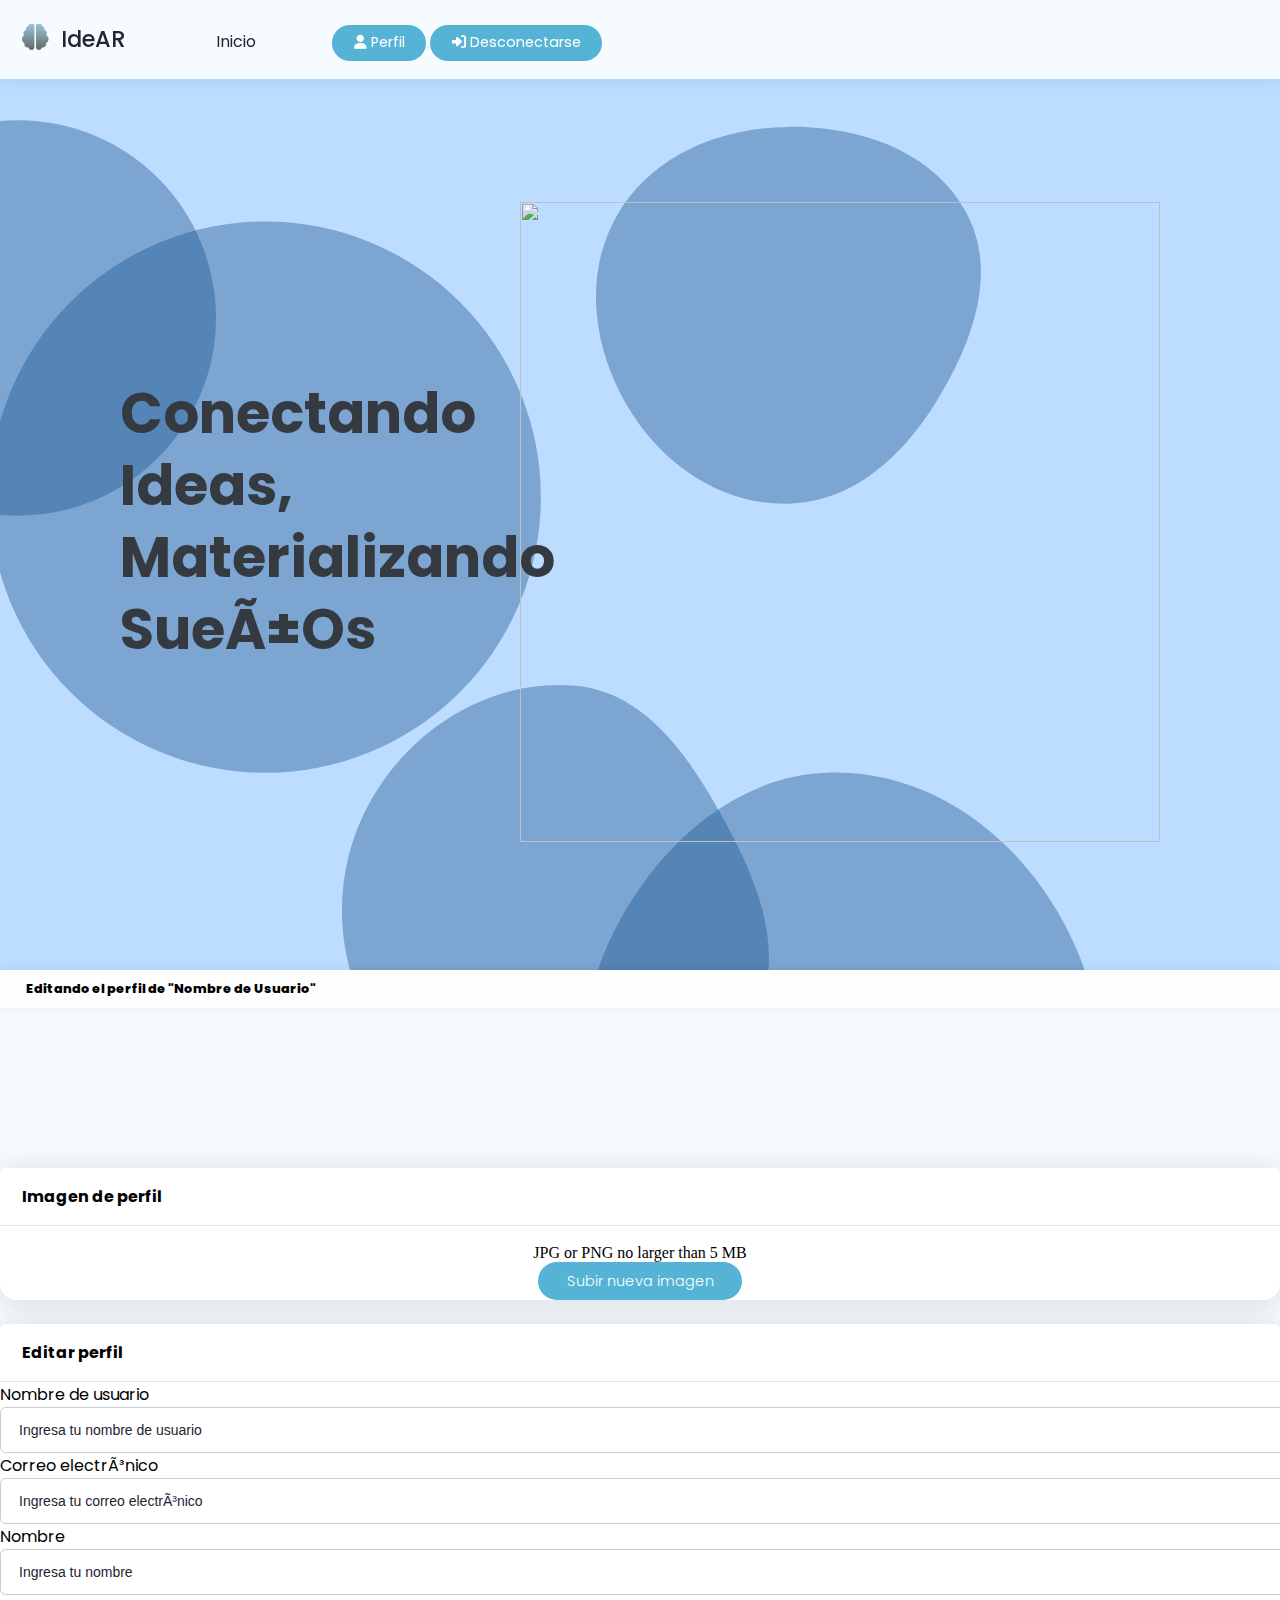
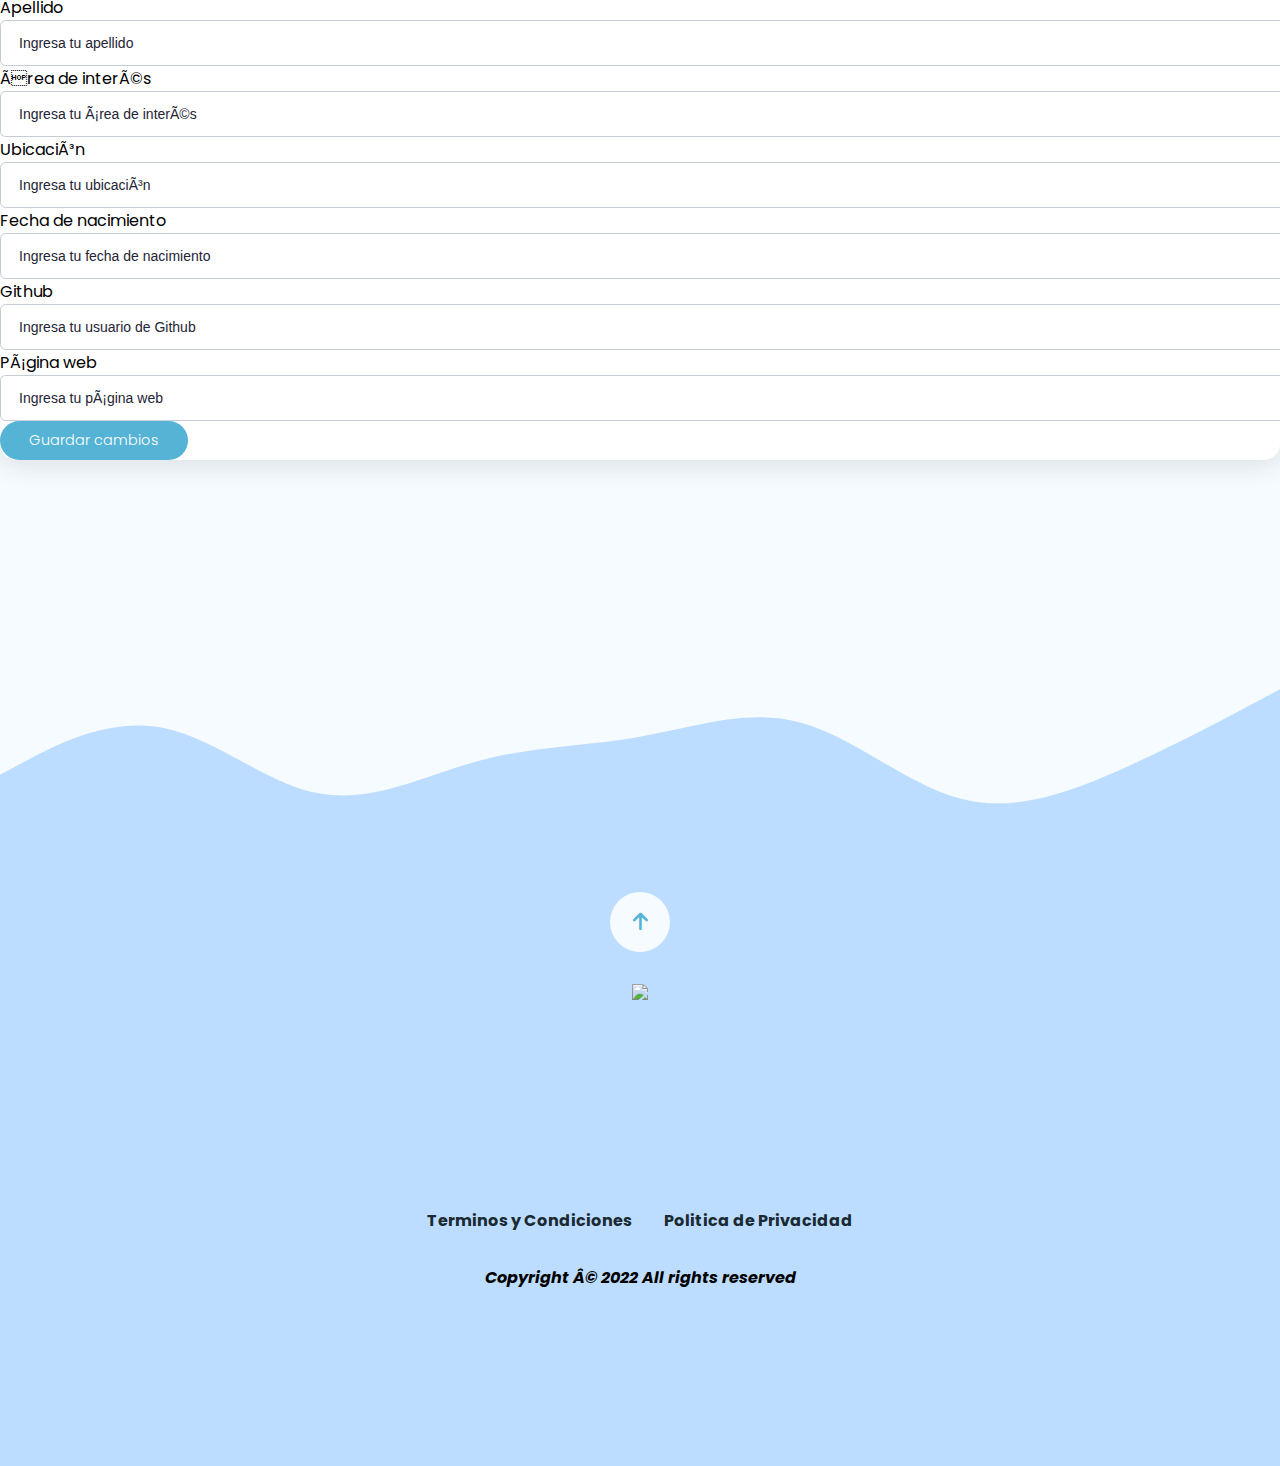
==== commit 2267a577: "Vista de publicaciones y responsive" ====
--- a/editProfile.html
+++ b/editProfile.html
@@ -21,7 +21,7 @@
             <li><a href="#">Inicio</a></li>
         </ol>
         <ol class="userOptions">
-            <li><a href="register.html"><i class="fa-solid fa-user"></i> Perfil</a></li>
+            <li><a href="profile.html"><i class="fa-solid fa-user"></i> Perfil</a></li>
             <li><a href="login.html"><i class="fa-solid fa-right-to-bracket"></i> Desconectarse</a></li>
         </ol>
     </nav>
@@ -32,11 +32,10 @@
         <img src="/img/mainImage.svg">
     </header>
     <main>
+        <div class="navContent">
+            Editando el perfil de "Nombre de Usuario"
+        </div>
         <section class="container postView editProfile">
-            <div class="navContent">
-                Editando el perfil de "Nombre de Usuario"
-            </div>
-
             <div class="container-xl px-4 mt-4" style="margin-top: 10em!important; margin-bottom: 10em!important;">
                 <div class="row">
                     <div class="col-xl-4">
--- a/css/styles.css
+++ b/css/styles.css
@@ -198,16 +198,17 @@
 }
 
 .navContent {
-    background-color: #FFFFFF;
-    padding: 1rem;
+    background-color: #fffefe;
+    padding: 0.8em 2em;
     font-family: "Poppins", sans-serif;
     font-weight: 800;
-    font-size: 0.9rem;
+    font-size: 0.8rem;
+    box-shadow: 0em 0em 1em rgb(0 0 0 / 7%);
 }
 
 section.mainPost {
     background-color: var(--main-bg2-color);
-    padding: 3rem 3rem 0;
+    padding: 4rem 8rem 4rem;
     display: flex;
     margin: 0 auto;
 }
@@ -264,6 +265,7 @@
 }
 
 section.postContent {
+    width: 83em;
     display: flex;
     background: var(--main-bg-color);
     padding: 2rem;
@@ -343,7 +345,9 @@
 
 section.commentForm {
     width: 100em;
+    min-height: 14em;
     background: var(--main-bg-color);
+    box-shadow: 0em 0em 1em rgb(0 0 0 / 7%);
     padding: 2rem;
     margin-left: 3rem;
     margin-right: 3rem;
@@ -352,6 +356,8 @@
 }
 
 section.profileComment {
+    background: #fffefe;
+    border-radius: 1rem;
     display: flex;
     flex-direction: column;
     padding: 2rem;
@@ -400,7 +406,7 @@
     transition: all 0.3s ease 0s;
 }
 
-section.postButtons button:hover, input#postComment:hover{
+section.postButtons button:hover, input#postComment:hover, button.buttonProfile:hover{
     background-color: #232434;
 }
 
@@ -410,7 +416,7 @@
 }
 
 section.commentContent section.content{
-    font-size: 0.9em;
+    font-size: 1em;
     text-align: justify;
 }
 
@@ -430,8 +436,7 @@
     background: #fffefe;
     padding: 2rem;
     border-radius: 0.8rem;
-    width: 100em;
-    height: 20em;
+    width: 93em;
     margin: 0 auto;
     margin-top: 1em;
     box-shadow: 0em 0em 1em rgb(0 0 0 / 7%);
@@ -439,6 +444,7 @@
 
 form#postComment textarea[name=comment] {
     width: 98rem;
+    height: 10em;
     padding: 1rem;
     resize: none;
     border: 0;
@@ -459,8 +465,19 @@
     border-radius: 2rem;
     margin-top: 1.2rem;
     display: inline-block;
-}
-
+    transition: all 0.3s ease 0s;
+}
+
+.rateComment.reading{
+    background-color: #55b3d5;
+    width: 10em; 
+    color: #fff;   
+    text-align: center;
+}
+
+.rateComment.reading:hover{
+    background-color: #232434;
+}
 .starsRate{
     direction: rtl;/* right to left */
     unicode-bidi: bidi-override;/* bidi de bidireccional */
@@ -491,7 +508,6 @@
     border: 0;
     padding: 0.6em 2em;
     font-family: "Poppins", sans-serif;
-    font-weight: bolder;
     border-radius: 2rem;
     font-size: 0.9em;
     display: inline-block;
@@ -501,6 +517,7 @@
 }
 
 section.commentContent {
+    width: 76em;
     padding: 2rem;
     border-left: 0.1rem solid #a8a7a7;
     text-align: justify;
@@ -517,10 +534,8 @@
 }
 
 section.mainContainer h2.mainTitle{
-    text-align: center;
-    text-transform: uppercase;
     font-weight: 700;
-    font-size: 32px;
+    font-size: 2em;
     margin: 0 auto;
 }
 
@@ -538,6 +553,7 @@
     font-style: italic;
     color: #727272;
     line-height: 2em;
+    text-align: center;
 }
 
 
@@ -609,10 +625,10 @@
 }
 
 section.roadMap{
-    width: 26em!important;
+    width: 26em;
+    height: 26em;
     font-size: 0.8em;
     transition: all 0.2s ease;
-    margin-top: -4em;
     padding: 10em 1em;
 }
 
@@ -639,7 +655,6 @@
 
 section.aboutUs{
     width: 16em;
-    box-shadow: 0px 0px 3px 0px #f0f1f3;
     padding: 4em 1em;
     transition: all 0.2s ease;
 }
@@ -655,8 +670,12 @@
     border-radius: 100%;
 }
 
-section.mainContainer#roadMap, section.mainContainer.about, section.mainContainer#contact{
+section.mainContainer#roadMap, section.mainContainer.about, section#team{
     background-color: var(--main-bg-color);
+}
+
+section#formarParte{
+    background: #f6fbff;
 }
 
 article.lastNews{
@@ -832,13 +851,13 @@
 }
 
 section.mainContainer.contactForm section.items img{
-    width: 600px!important;
+    width: 600px;
 }
 
 footer{
     background-color: #bcddff;
     /*background-image: url("data:image/svg+xml,%3csvg xmlns='http://www.w3.org/2000/svg' version='1.1' xmlns:xlink='http://www.w3.org/1999/xlink' xmlns:svgjs='http://svgjs.com/svgjs' width='1920' height='1000' preserveAspectRatio='none' viewBox='0 0 1920 1000'%3e%3cg mask='url(%26quot%3b%23SvgjsMask1031%26quot%3b)' fill='none'%3e%3crect width='1920' height='1000' x='0' y='0' fill='rgba(188%2c 221%2c 255%2c 1)'%3e%3c/rect%3e%3cpath d='M-11.46 337.74 a206.54 206.54 0 1 0 413.08 0 a206.54 206.54 0 1 0 -413.08 0z' fill='rgba(28%2c 83%2c 142%2c 0.4)' class='triangle-float3'%3e%3c/path%3e%3cpath d='M1483.3 601.45 a308.75 308.75 0 1 0 617.5 0 a308.75 308.75 0 1 0 -617.5 0z' fill='rgba(28%2c 83%2c 142%2c 0.4)' class='triangle-float1'%3e%3c/path%3e%3cpath d='M1532.82 968 a298.03 298.03 0 1 0 596.06 0 a298.03 298.03 0 1 0 -596.06 0z' fill='rgba(28%2c 83%2c 142%2c 0.4)' class='triangle-float1'%3e%3c/path%3e%3cpath d='M521.009%2c752.28C622.888%2c750.718%2c711.926%2c687.35%2c760.859%2c597.978C807.848%2c512.158%2c808.727%2c406.208%2c755.412%2c324.168C706.154%2c248.371%2c611.405%2c228.947%2c521.009%2c228.903C430.512%2c228.858%2c336.661%2c248.81%2c286.207%2c323.937C230.003%2c407.628%2c219.616%2c517.13%2c268.075%2c605.532C318.293%2c697.143%2c416.549%2c753.881%2c521.009%2c752.28' fill='rgba(28%2c 83%2c 142%2c 0.4)' class='triangle-float2'%3e%3c/path%3e%3cpath d='M1546.297%2c1045.279C1613.976%2c1047.627%2c1679.356%2c1016.072%2c1714.728%2c958.324C1751.698%2c897.967%2c1755.178%2c822.201%2c1720.851%2c760.302C1685.494%2c696.547%2c1619.197%2c653.968%2c1546.297%2c654.613C1474.42%2c655.249%2c1409.684%2c699.319%2c1377.015%2c763.346C1346.971%2c822.23%2c1362.93%2c890.626%2c1396.959%2c947.301C1429.807%2c1002.008%2c1482.524%2c1043.067%2c1546.297%2c1045.279' fill='rgba(28%2c 83%2c 142%2c 0.4)' class='triangle-float3'%3e%3c/path%3e%3cpath d='M116.331%2c1098.383C156.129%2c1097.455%2c191.704%2c1076.877%2c213.249%2c1043.402C236.973%2c1006.542%2c249.105%2c961.276%2c229.95%2c921.848C208.44%2c877.572%2c165.522%2c842.078%2c116.331%2c843.907C69.307%2c845.656%2c37.993%2c887.945%2c16.463%2c929.788C-2.897%2c967.412%2c-10.307%2c1011.705%2c11.258%2c1048.11C32.466%2c1083.914%2c74.728%2c1099.353%2c116.331%2c1098.383' fill='rgba(28%2c 83%2c 142%2c 0.4)' class='triangle-float1'%3e%3c/path%3e%3cpath d='M729.66 409.25 a173.61 173.61 0 1 0 347.22 0 a173.61 173.61 0 1 0 -347.22 0z' fill='rgba(28%2c 83%2c 142%2c 0.4)' class='triangle-float3'%3e%3c/path%3e%3cpath d='M413.88 404.76 a173.46 173.46 0 1 0 346.92 0 a173.46 173.46 0 1 0 -346.92 0z' fill='rgba(28%2c 83%2c 142%2c 0.4)' class='triangle-float2'%3e%3c/path%3e%3cpath d='M618.966%2c968.861C674.445%2c970.31%2c724.445%2c936.397%2c751.601%2c887.997C778.178%2c840.629%2c777.579%2c782.554%2c749.63%2c735.981C722.466%2c690.715%2c671.751%2c666.163%2c618.966%2c666.978C567.62%2c667.771%2c520.374%2c695.205%2c495.109%2c739.912C470.24%2c783.918%2c473.758%2c836.912%2c497.809%2c881.37C523.213%2c928.33%2c565.593%2c967.467%2c618.966%2c968.861' fill='rgba(28%2c 83%2c 142%2c 0.4)' class='triangle-float3'%3e%3c/path%3e%3cpath d='M135.366%2c897.656C163.355%2c897.483%2c193.462%2c890.872%2c207.259%2c866.519C220.919%2c842.408%2c209.811%2c814.021%2c196.531%2c789.698C182.465%2c763.935%2c164.719%2c734.976%2c135.366%2c734.842C105.885%2c734.707%2c87.511%2c763.346%2c73.224%2c789.134C59.529%2c813.853%2c47.871%2c842.896%2c61.913%2c867.419C76.015%2c892.046%2c106.988%2c897.832%2c135.366%2c897.656' fill='rgba(28%2c 83%2c 142%2c 0.4)' class='triangle-float2'%3e%3c/path%3e%3cpath d='M846.707%2c652.588C908.689%2c657.421%2c978.173%2c653.201%2c1013.148%2c601.802C1051.565%2c545.344%2c1049.151%2c467.521%2c1011.323%2c410.666C976.714%2c358.649%2c909.071%2c347.872%2c846.707%2c351.645C791.773%2c354.969%2c740.136%2c380.638%2c713.319%2c428.696C687.139%2c475.612%2c692.379%2c532.777%2c719.877%2c578.933C746.696%2c623.949%2c794.467%2c648.514%2c846.707%2c652.588' fill='rgba(28%2c 83%2c 142%2c 0.4)' class='triangle-float2'%3e%3c/path%3e%3c/g%3e%3cdefs%3e%3cmask id='SvgjsMask1031'%3e%3crect width='1920' height='1000' fill='white'%3e%3c/rect%3e%3c/mask%3e%3cstyle%3e %40keyframes float1 %7b 0%25%7btransform: translate(0%2c 0)%7d 50%25%7btransform: translate(-10px%2c 0)%7d 100%25%7btransform: translate(0%2c 0)%7d %7d .triangle-float1 %7b animation: float1 5s infinite%3b %7d %40keyframes float2 %7b 0%25%7btransform: translate(0%2c 0)%7d 50%25%7btransform: translate(-5px%2c -5px)%7d 100%25%7btransform: translate(0%2c 0)%7d %7d .triangle-float2 %7b animation: float2 4s infinite%3b %7d %40keyframes float3 %7b 0%25%7btransform: translate(0%2c 0)%7d 50%25%7btransform: translate(0%2c -10px)%7d 100%25%7btransform: translate(0%2c 0)%7d %7d .triangle-float3 %7b animation: float3 6s infinite%3b %7d %3c/style%3e%3c/defs%3e%3c/svg%3e");*/
-    padding-top: 10em;
+    padding-top: 15em;
     padding-bottom: 10em;
 
 }
@@ -952,6 +971,10 @@
 }
 
 /* EDITAR PERFIL */
+
+.card-header{
+    background-color: rgb(255 255 255)!important;
+}
 
 section.mainPost.editProfile {
     background: #fffefe;
@@ -1097,11 +1120,7 @@
     font-family: "Poppins", sans-serif;
 }
 
-
-
-
-
-@media only screen and (max-width: 767px) {
+@media only screen and (max-width: 768px) {
 
     nav span.menuIcon{
         display: flex;
@@ -1122,6 +1141,11 @@
     nav a.logoNav{
         display: flex;
         align-items: center;
+        font-size: 2.5em;
+    }
+
+    nav span.menuIcon{
+        font-size: 2.5em;
     }
 
     nav ol{
@@ -1129,6 +1153,7 @@
     }
 
     nav ol.show{
+        font-size: 2em;
         display: flex;
         flex-direction: column;
         padding: 0;
@@ -1146,33 +1171,94 @@
     }
 
     .mainHeader{
-        margin-top: 6em;
-    }
-
-    .mainHeader img{
-        width: 26em;
-        height: 26em;
-        margin-right: 2em;
-    }
-
-    header.mainHeader .infoHeader{
-        margin-left: 2em;
+        margin-top: 12em;
+    }
+
+    .infoHeader{
+        margin-right: 4em;
     }
 
     .infoHeader h1{
-        font-size: 2.5em;
+        font-size: 4em;
+        line-height: 100%;
     }
 
     .infoHeader a{
         width: 8em;
+        font-size: 1.8em;
+    }
+
+    section.mainContainer{
+        width: 215%;
     }
 
     section.mainContainer h2.mainTitle{
+        font-size: 3em;
+    }
+
+    section.aboutTeam{
+        width: 40em!important;
+    }
+
+    .aboutTeam p{
+        font-size: 2em;
+    }
+
+    section.roadMap{
+        padding: 6em 2em!important;
+    }
+
+    section.roadMap p {
+        font-size: 1.2em;
+        font-style: normal;
+    }
+
+    section.roadMap{
+        width: 50em;
+        min-height: 60em;
+        margin-top: 0em!important;
+    }
+
+    section.roadMap h3{
+        font-size: 3em;
+    }
+
+    section.roadMap img{
+        width: 30em;
+        height: auto;
+    }
+
+    section.aboutTeam.comunity{
+        width: 20em!important;
+    }
+
+    section.aboutTeam.newProject{
+        width: 16em;
+    }
+
+    .aboutImg{
+        width: 50em;
+    }
+
+    section.aboutUs{
+        width: 40em;
+    }
+
+    section.aboutUs h3 {
         font-size: 2.2em;
     }
 
-    section.roadMap, article.lastNews, section.aboutUs{
-        width: 50em;
+    section.aboutUs p {
+        font-size: 1.8em;
+    }
+
+    section.aboutUs img{
+        width: 300px;
+        height: 300px;
+    }
+
+    .fa-github.about, .fa-linkedin-in{
+        font-size: 2em;
     }
 
     section.roadMap h2, article.lastNews h2, article.lastNews h2, section.aboutUs h2{
@@ -1180,10 +1266,22 @@
         text-transform: uppercase;
     }
 
-    section.roadMap p, article.lastNews p, section.aboutUs p, article.lastNews p{
-        font-size: 1.4em;
-    }
-
+    .titleContainer span{
+        font-size: 2em;
+    }
+
+    section.roadMap p{     
+        font-size: 2.5em;
+        text-align: justify;
+    }
+    
+    article.lastNews p, article.lastNews p{
+        font-size: 1.2em;
+    }
+
+    section.aboutTeam.community{
+        width: 16em;
+    }
     article.lastNews{
         width: 40em;
         display: block;
@@ -1214,10 +1312,153 @@
         float: inherit;
     }
 
-    section.aboutUs p, p.aboutContact{
+    p.aboutContact{
         font-size: 2em!important;
     }
 
+    section.items img.contactImg{
+        display: none;
+    }
+
+    section.items .col-lg-5 {
+        margin-left: 6em;
+        margin-top: 0em;
+        font-size: 2em;
+    }
+
+    .single_address i.fa {
+        font-size: 2em;
+        padding: 0.4em;
+        border-radius: 100%;
+    }
+
+    section.items .col-lg-5 h4{
+        font-size: 1em;
+    }
+
+    .col-lg-7 {
+        width: 40em;
+    }
+
+
+    .form-group.col-md-6 input.form-control,.form-group.col-md-6 textarea.form-control {
+        font-size: 1.8em;
+        height: 70px;
+        padding: 1em;
+    }
+
+    .btn-contact-bg{
+        font-size: 2em;
+    }
+
+
+    footer {
+        width: 223%;
+        padding-top: 9em;
+    }
+
+    footer a.mouseBack {
+        width: 4em;
+        height: 4em;
+        padding: 2em;
+    }
+
+    footer p {
+        font-size: 1.8em;
+    }
+
+    i.fa-solid.fa-arrow-up{
+        font-size: 2.2em;
+    }
+
+    .infoF img {
+        width: 40em;
+    }
+
+
+    /* PUBLICACIONES */
+
+    header.mainHeader {
+        width: 190%;
+    }
+
+    .navContent{
+        width: 213%;
+        font-size: 1.2rem;
+    }
+
+    h3.postView{
+        font-size: 1.6em;
+    }
+
+    section.userProfile {
+        width: 24em;
+    }
+
+    section.userProfile span.userName {
+        font-size: 1.4em;
+    }
+
+    section.container.postView{
+        width: 220%;
+    }
+
+    section.userProfile h4 {
+        font-size: 1.1rem;
+    }
+
+    section.commentForm {
+        width: 85em;
+        min-height: 19em;
+    }
+
+    section.postNav span {
+        font-size: 1.5em;
+    }
+
+    h2#tituloPublicacion {
+        font-size: 2em;
+    }
+
+    .mainHeader img {
+        width: 44em;
+    }
+
+    p#contenido, section.commentContent section.content{
+        font-size: 1.3em;
+    }
+
+    article.commentPost {
+        width: 85em;
+    }
+
+    form#postComment textarea[name=comment] {
+        width: 83rem;
+        font-size: 1.2em;
+    }
+
+    input#postComment,section.postButtons button, section.commentData span, section.commentData button{
+        font-size: 1.3em;
+    }
+
+    section.profileComment {
+        width: 20em;
+    }
+
+    span.info.Username {
+        text-align: center;
+        font-size: 1.4em;
+    }
+
+    section.profileComment img {
+        margin: 0 auto;
+        width: 200px;
+        height: 200px;
+    }
+
+    span.info.Interest {
+        font-size: 1.3em!important;
+    }
 
 }
 
@@ -1394,6 +1635,7 @@
 /* PROYECTOS VISTA*/
 
 section.container.postView {
+    background: #f6fbff;
     padding-bottom: 4em;
 }
 
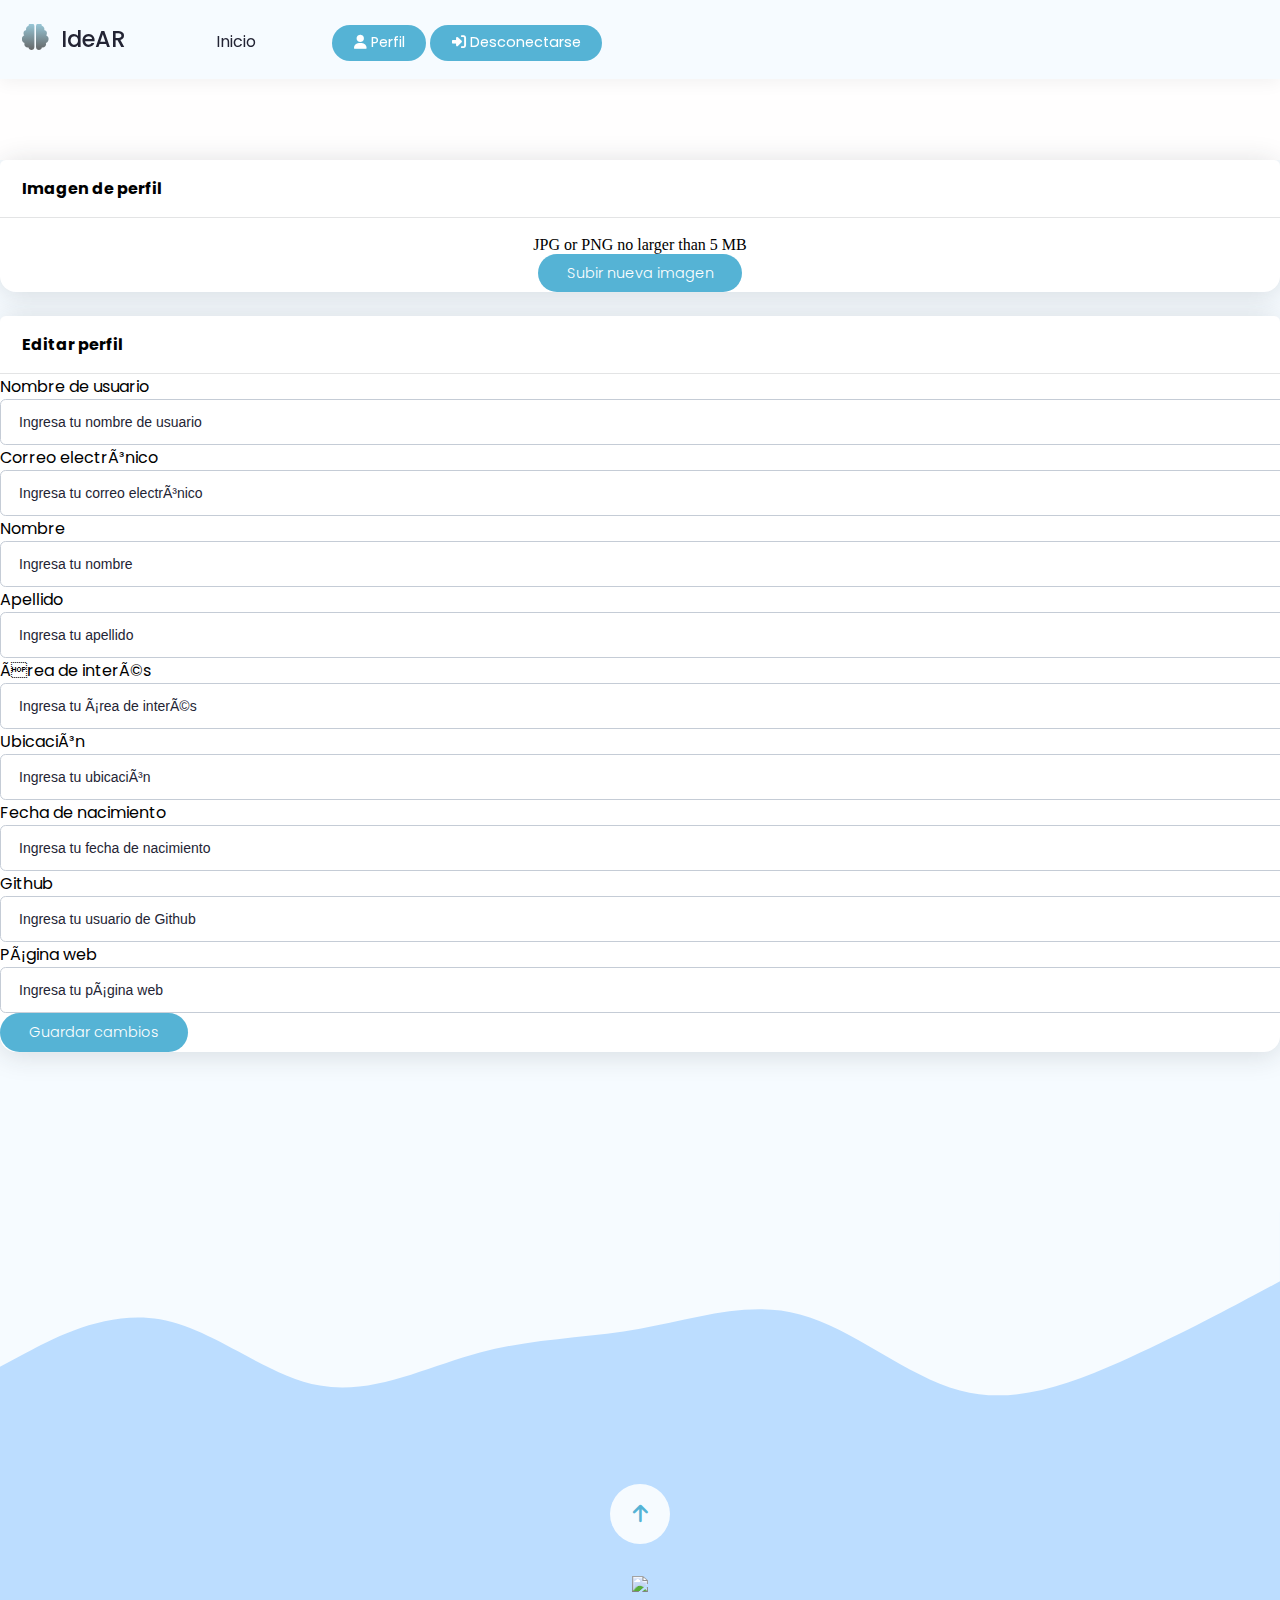
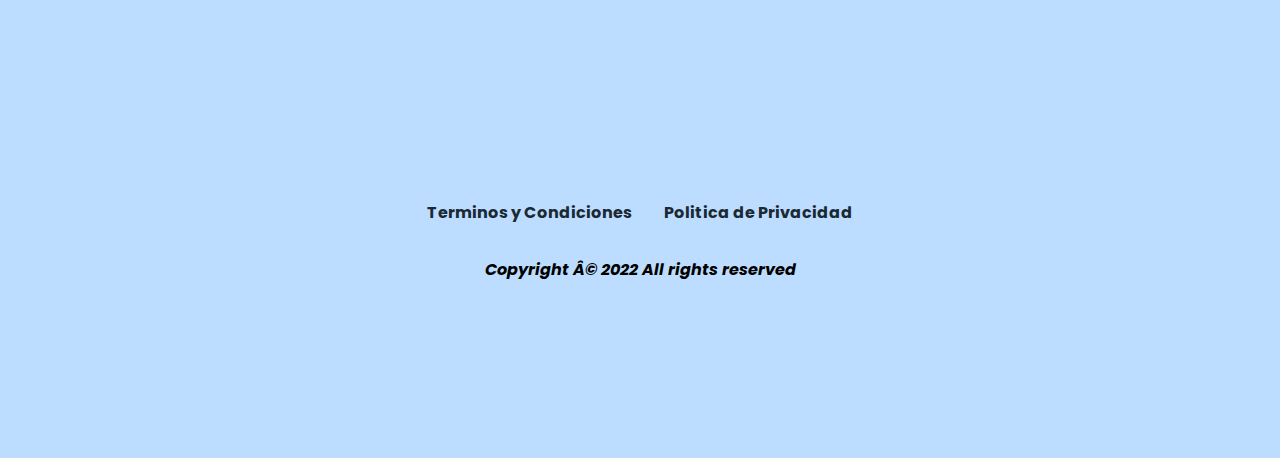
==== commit d6ab97ba: "funcionalidades a comentario" ====
--- a/editProfile.html
+++ b/editProfile.html
@@ -25,16 +25,7 @@
             <li><a href="login.html"><i class="fa-solid fa-right-to-bracket"></i> Desconectarse</a></li>
         </ol>
     </nav>
-    <header class="mainHeader">
-        <div class="infoHeader">
-            <h1 id="#">Conectando ideas, materializando sueños</h1>
-        </div>
-        <img src="/img/mainImage.svg">
-    </header>
     <main>
-        <div class="navContent">
-            Editando el perfil de "Nombre de Usuario"
-        </div>
         <section class="container postView editProfile">
             <div class="container-xl px-4 mt-4" style="margin-top: 10em!important; margin-bottom: 10em!important;">
                 <div class="row">
--- a/css/styles.css
+++ b/css/styles.css
@@ -362,6 +362,7 @@
     flex-direction: column;
     padding: 2rem;
     font-family: 'Roboto', sans-serif;
+    text-align: center;
 }
 
 section.profileComment span.info.Username{
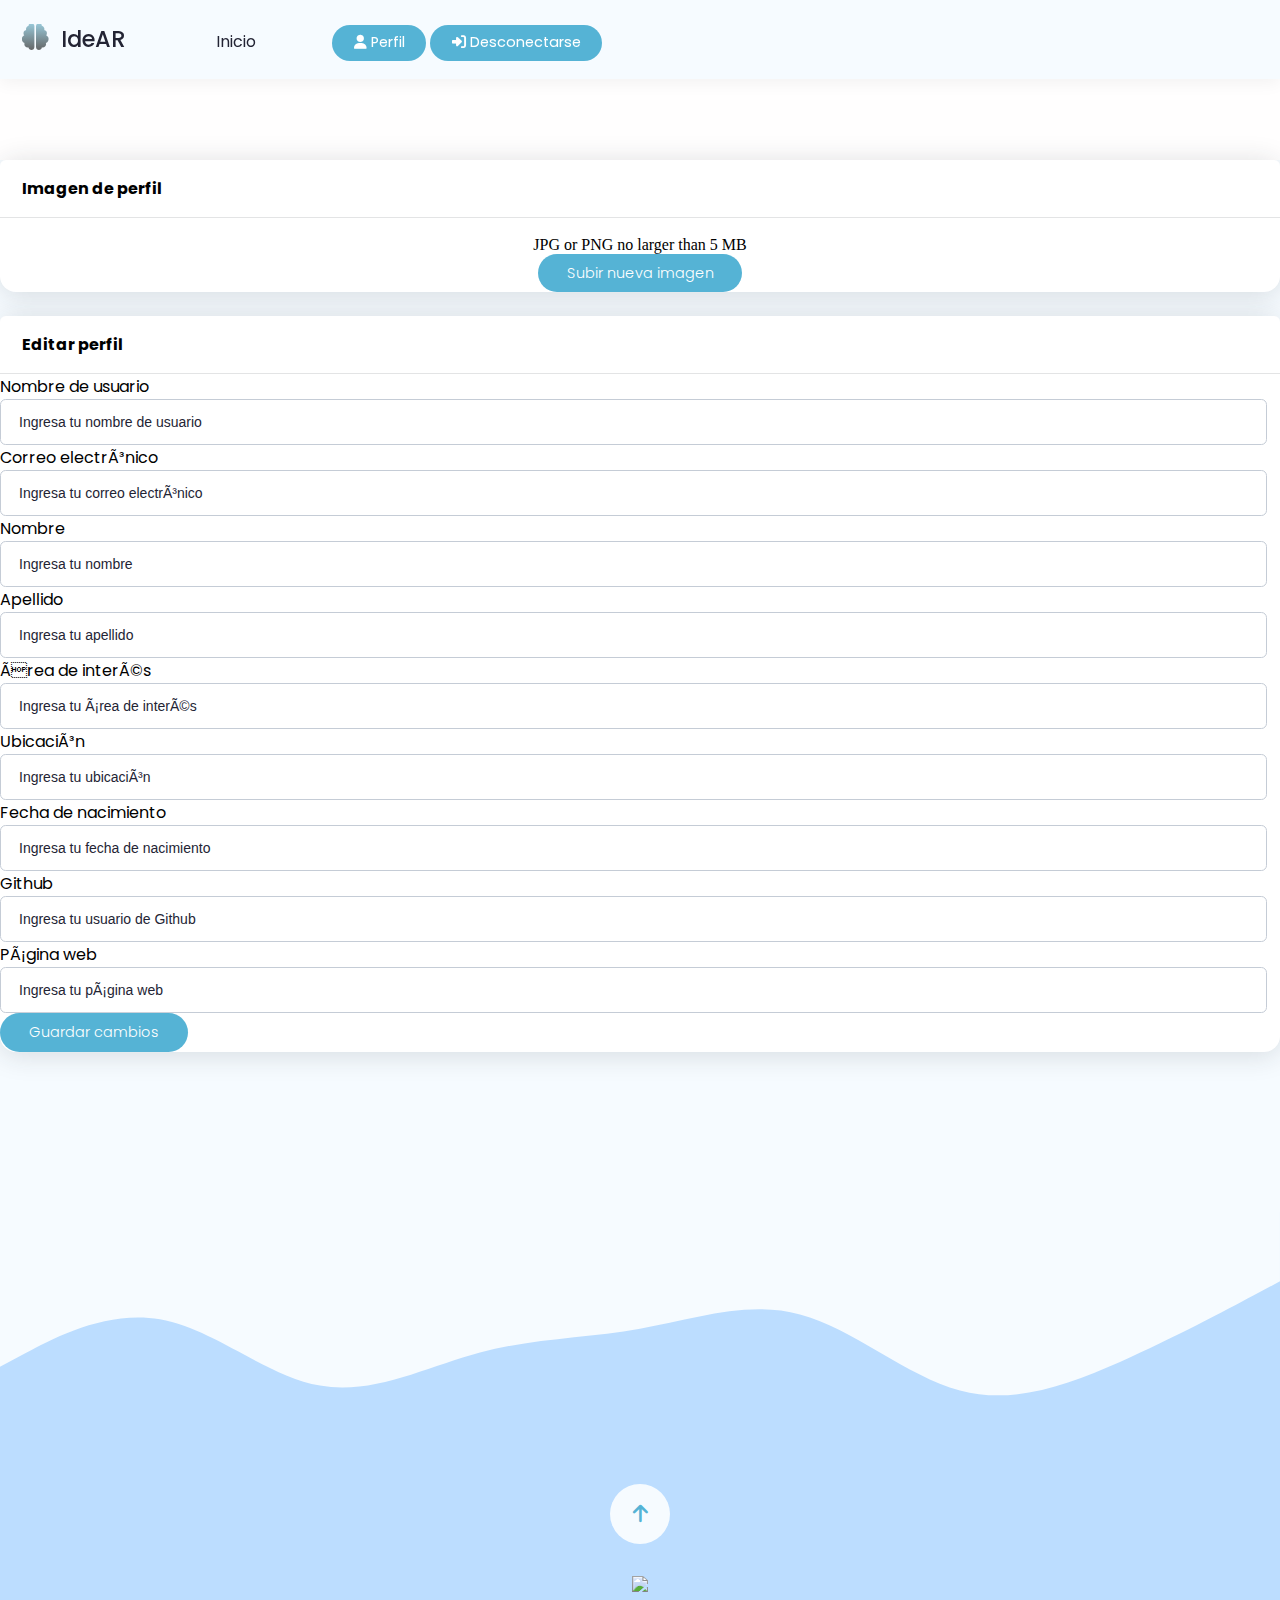
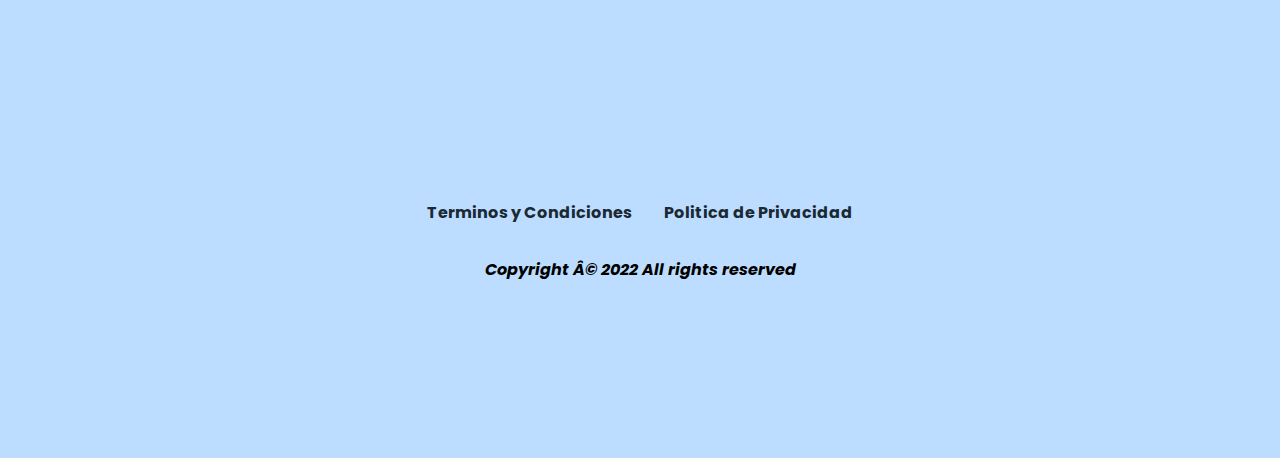
==== commit 5bf8f3f7: "se agregaron funcionalidades" ====
--- a/editProfile.html
+++ b/editProfile.html
@@ -11,6 +11,21 @@
     <script src="https://code.jquery.com/jquery-3.6.1.min.js"></script>
     <script src="/scripts/scripts.js"></script>
     <link href="https://cdn.jsdelivr.net/npm/bootstrap@5.2.3/dist/css/bootstrap.min.css" rel="stylesheet" integrity="sha384-rbsA2VBKQhggwzxH7pPCaAqO46MgnOM80zW1RWuH61DGLwZJEdK2Kadq2F9CUG65" crossorigin="anonymous">
+    <script>
+		document.addEventListener('DOMContentLoaded', ()=> {
+		
+			const userInit = JSON.parse(localStorage.getItem("UserInit"));
+			const {logout} = userInit;
+			console.log(userInit);
+		
+			if(logout === false ){
+				location.href = "index.html";
+			}
+		
+		})
+		  
+		
+	</script>
 </head>
 <body>
     <script src="https://cdn.jsdelivr.net/npm/bootstrap@5.2.3/dist/js/bootstrap.bundle.min.js" integrity="sha384-kenU1KFdBIe4zVF0s0G1M5b4hcpxyD9F7jL+jjXkk+Q2h455rYXK/7HAuoJl+0I4" crossorigin="anonymous"></script>
--- a/css/styles.css
+++ b/css/styles.css
@@ -469,11 +469,14 @@
     transition: all 0.3s ease 0s;
 }
 
-.rateComment.reading{
+.rateComment.reading {
     background-color: #55b3d5;
-    width: 10em; 
-    color: #fff;   
+    width: 10em;
+    color: #fff;
     text-align: center;
+    position: relative;
+    float: right;
+    margin-top: -0.2em;
 }
 
 .rateComment.reading:hover{
@@ -1046,7 +1049,7 @@
 }
 .form-control, .dataTable-input {
     display: block;
-    width: 98%;
+    width: 96%;
     padding: 0.875rem 1.125rem;
     font-size: 0.875rem;
     font-weight: 400;
@@ -1635,6 +1638,12 @@
 
 /* PROYECTOS VISTA*/
 
+section.projects {
+    width: 70em;
+    margin: 0 auto;
+    padding-top: 1.2em;
+}
+
 section.container.postView {
     background: #f6fbff;
     padding-bottom: 4em;
@@ -1648,12 +1657,19 @@
 
 article.proInd {
     width: 26em;
+    height: 24em;
     background: white;
     box-shadow: 0em 0em 1em rgb(0 0 0 / 7%);
     padding: 2em;
     margin-top: 1em;
     margin-bottom: 1em;
     border-radius: 1rem;
+}
+
+article.proInd p.limitado{
+    font-family: 'Roboto', sans-serif;
+    text-align: justify;
+    font-size: 0.9em;
 }
 
 article.proInd h1{
